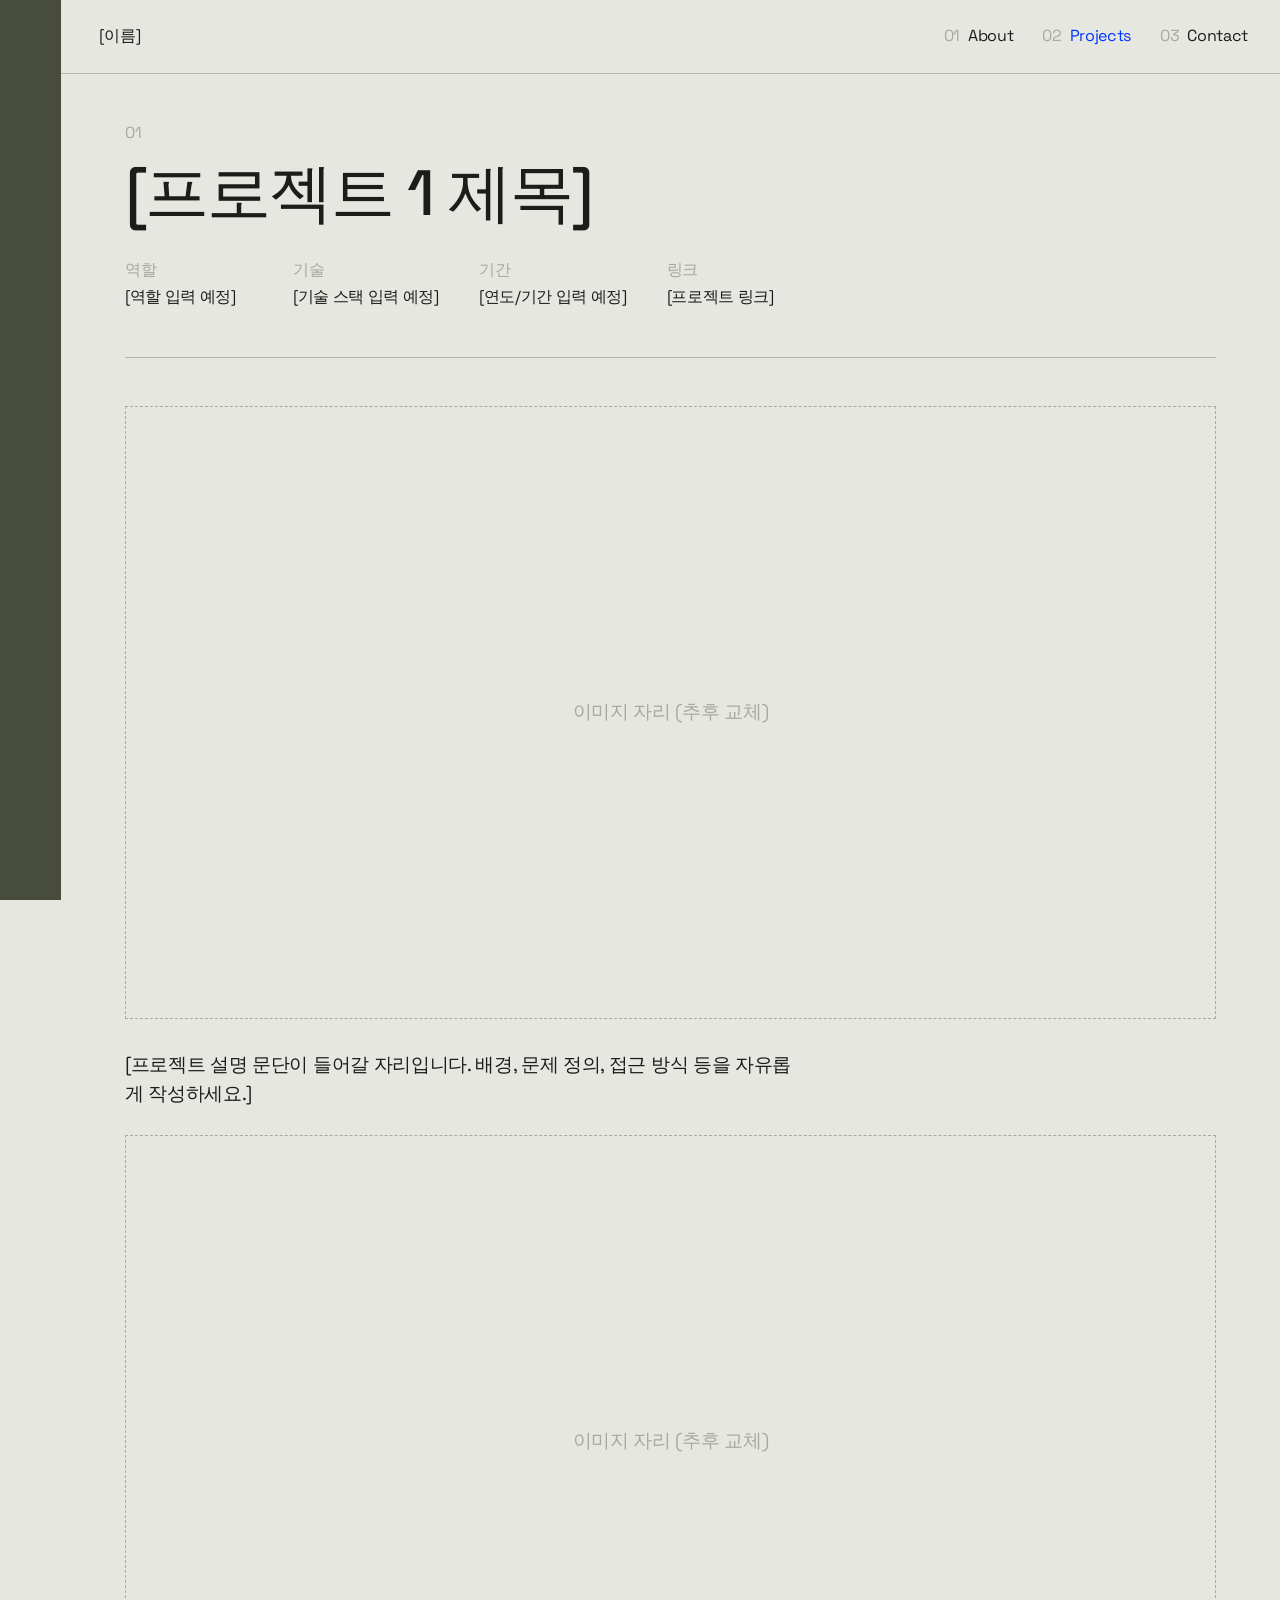
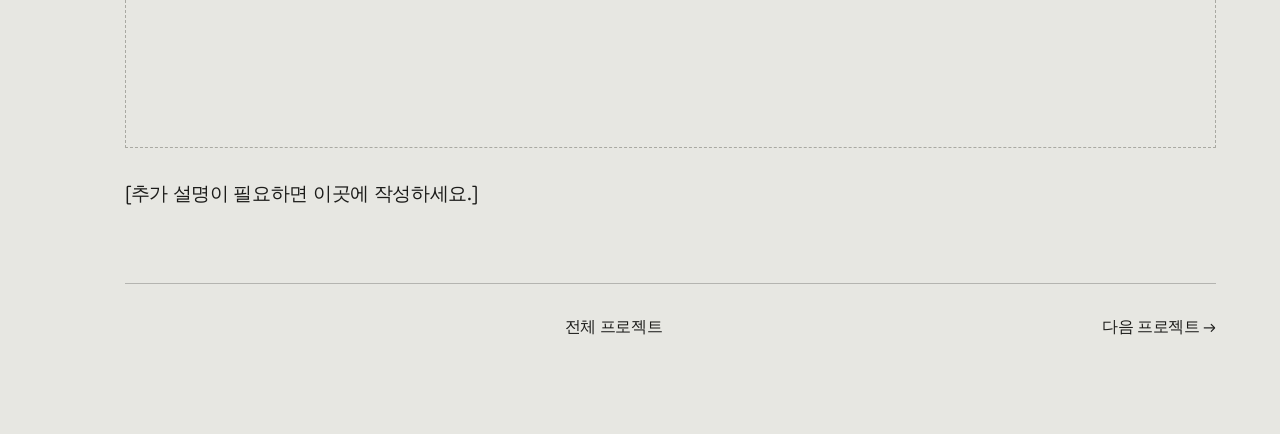
==== projects/project-1.html @ 97bc9d6d "Add portfolio scaffold with sliding cover layout Main page and 5 project detail pages share a fixed " ====
<!DOCTYPE html>
<html lang="ko">
<head>
  <meta charset="UTF-8" />
  <meta name="viewport" content="width=device-width, initial-scale=1, shrink-to-fit=no" />
  <title>[프로젝트 1 제목] — [이름]</title>
  <meta name="description" content="[프로젝트 1 한 줄 소개가 들어갈 자리입니다.]" />
  <link rel="icon" href="data:image/svg+xml,%3Csvg xmlns='http://www.w3.org/2000/svg' viewBox='0 0 100 100'%3E%3Ccircle cx='50' cy='50' r='50' fill='%230033ff'/%3E%3C/svg%3E" />
  <link rel="stylesheet" href="../css/style.css" />
</head>
<body>

  <header class="cover" id="cover">
    <div class="block block-top">
      <h1 class="title-xl">[이름]</h1>
    </div>
    <div class="block block-bottom">
      <div class="gradient"></div>
    </div>
  </header>

  <nav class="main-nav">
    <span class="brand text-s">[이름]</span>
    <ol>
      <li class="nav-item"><a href="../index.html#about"><span class="index">01</span><span class="title">About</span></a></li>
      <li class="nav-item active"><a href="../index.html#projects"><span class="index">02</span><span class="title">Projects</span></a></li>
      <li class="nav-item"><a href="../index.html#contact"><span class="index">03</span><span class="title">Contact</span></a></li>
    </ol>
  </nav>

  <main class="container">

    <header class="project-header">
      <span class="index text-s">01</span>
      <h1 class="title-l">[프로젝트 1 제목]</h1>
      <dl class="project-meta text-s">
        <div>
          <dt class="uc">역할</dt>
          <dd>[역할 입력 예정]</dd>
        </div>
        <div>
          <dt class="uc">기술</dt>
          <dd>[기술 스택 입력 예정]</dd>
        </div>
        <div>
          <dt class="uc">기간</dt>
          <dd>[연도/기간 입력 예정]</dd>
        </div>
        <div>
          <dt class="uc">링크</dt>
          <dd><a href="#">[프로젝트 링크]</a></dd>
        </div>
      </dl>
    </header>

    <section class="project-content text-m">
      <div class="image-placeholder">이미지 자리 (추후 교체)</div>
      <p>[프로젝트 설명 문단이 들어갈 자리입니다. 배경, 문제 정의, 접근 방식 등을 자유롭게 작성하세요.]</p>
      <div class="image-placeholder">이미지 자리 (추후 교체)</div>
      <p>[추가 설명이 필요하면 이곳에 작성하세요.]</p>
    </section>

    <nav class="project-pager text-s">
      <span></span>
      <a class="home" href="../index.html#projects">전체 프로젝트</a>
      <a class="next" href="project-2.html">다음 프로젝트 →</a>
    </nav>

  </main>

  <script src="../js/main.js"></script>
</body>
</html>
---- css/style.css ----
/* ==========================================================================
   Portfolio scaffold — layout inspired by embassyofinternet.org
   (fixed sliding cover panel + top nav + numbered accordion project list)
   ========================================================================== */

@import url('https://fonts.googleapis.com/css2?family=Space+Grotesk:wght@400;500;600&display=swap');

:root {
  --bg: #e7e7e2;
  --fg: #1c1c1a;
  --accent: #0033ff;
  --accent-dark: #474d3a;
  --light: #f4f4f0;
  --muted: #a9a9a2;
  --border: rgba(28, 28, 26, 0.25);

  --cover-width: 40rem;
  --cover-slid: 61px;
  --cover-slid-hover: 74px;
  --nav-height: 4.6rem;

  --font-main: 'Space Grotesk', 'Helvetica Neue', Helvetica, Arial, sans-serif;
}

/* ---- reset ---- */
* {
  margin: 0;
  padding: 0;
  box-sizing: border-box;
  -webkit-font-smoothing: antialiased;
}
html { font-size: 16px; }
@media screen and (min-width: 1801px) { html { font-size: 19px; } }
@media screen and (min-width: 1441px) and (max-width: 1800px) { html { font-size: 17px; } }
@media screen and (max-width: 1080px) { html { font-size: 16px; } }
@media screen and (max-width: 640px) { html { font-size: 15px; } }
@media screen and (max-width: 480px) { html { font-size: 14px; } }

body {
  font-family: var(--font-main);
  background: var(--bg);
  color: var(--fg);
  line-height: 1.3em;
  letter-spacing: -0.02em;
}
a { color: inherit; text-decoration: none; }
p a:hover { border-bottom: 1px solid currentColor; }
ul, ol { list-style: none; }
img { max-width: 100%; display: block; }
button { font: inherit; background: none; border: none; cursor: pointer; color: inherit; }

/* ---- typography scale ---- */
h1, h2, h3 { font-weight: 500; }
.title-xl { font-size: 8rem;   line-height: .95em;  letter-spacing: -.04em; }
.title-l  { font-size: 4rem;   line-height: 1.05em; letter-spacing: -.03em; }
.title-m  { font-size: 2.4rem; line-height: 1.1em;  letter-spacing: -.02em; }
.title-s  { font-size: 1.2rem; line-height: 1.1em;  letter-spacing: -.01em; }
.title-xs { font-size: 1rem;   line-height: 1.2em; }
.text-l   { font-size: 2rem;   line-height: 1.25em; letter-spacing: -.02em; }
.text-m   { font-size: 1.2rem; line-height: 1.5em; }
.text-s   { font-size: 1rem;   line-height: 1.4em; }
.uc { text-transform: uppercase; }
.muted { color: var(--muted); }

@media screen and (max-width: 800px) {
  .title-xl { font-size: 3.2rem; }
  .title-l  { font-size: 2.4rem; }
  .text-l   { font-size: 1.5rem; }
}

/* ---- utility ---- */
.width-l { max-width: 48rem; }
.mb-1 { margin-bottom: 1rem; }
.mb-2 { margin-bottom: 2rem; }
.mb-3 { margin-bottom: 3rem; }
.mt-4 { margin-top: 4rem; }

/* ==========================================================================
   Cover — fixed sliding brand panel, shared by every page
   ========================================================================== */
.cover {
  position: fixed;
  top: 0;
  left: 0;
  z-index: 30;
  width: var(--cover-width);
  height: 100vh;
  display: flex;
  flex-direction: column;
  cursor: pointer;
  transform: translateX(calc(-100% + var(--cover-slid)));
  transition: transform .45s ease;
}
.cover:hover { transform: translateX(calc(-100% + var(--cover-slid-hover))); }
.cover.expanded,
.cover.expanded:hover {
  transform: translateX(0);
  cursor: default;
}

.cover .block { transition: height .45s ease; }

.cover .block-top {
  height: 0;
  overflow: hidden;
  background: var(--accent);
  color: var(--light);
  display: flex;
  align-items: flex-end;
}
.cover.expanded .block-top { height: 24.5rem; }
.cover .block-top h1 {
  padding: .1em .12em .18em;
  text-transform: uppercase;
  white-space: nowrap;
}

.cover .block-bottom {
  flex: 1;
  background: var(--accent-dark);
  display: flex;
  align-items: center;
  justify-content: center;
  overflow: hidden;
}
.cover .gradient {
  width: 40vh;
  height: 40vh;
  border-radius: 50%;
  background: radial-gradient(var(--accent) 50%, rgba(0,51,255,.7), rgba(0,51,255,0) 80%);
  animation: pulse 6s ease-in-out infinite;
}

@keyframes pulse {
  0%   { transform: scale(.85); opacity: .7; }
  50%  { transform: scale(1);   opacity: 1;  }
  100% { transform: scale(.85); opacity: .7; }
}

@media screen and (max-width: 1080px) {
  .cover {
    position: relative;
    width: 100%;
    height: 4.6rem;
    transform: none;
  }
  .cover:hover { transform: none; }
  .cover.expanded { height: 60vw; }
  .cover .block-bottom { display: none; }
  .cover.expanded .block-bottom { display: flex; }
  .cover .block-top {
    height: 100%;
    align-items: center;
    background: var(--accent-dark);
  }
  .cover.expanded .block-top { background: var(--accent); align-items: flex-end; }
  .cover .block-top h1 { font-size: 1.4rem; padding: 0 1.2rem; }
  .cover.expanded .block-top h1 { font-size: 3.2rem; padding: .1em .12em .18em; }
}

/* ==========================================================================
   Nav — fixed top bar, shared by every page
   ========================================================================== */
.main-nav {
  position: fixed;
  top: 0;
  left: 0;
  z-index: 20;
  width: 100%;
  height: var(--nav-height);
  display: flex;
  align-items: center;
  justify-content: space-between;
  gap: 1.5rem;
  padding: 0 2rem 0 calc(var(--cover-slid) + 2.4rem);
  background: var(--bg);
  border-bottom: 1px solid var(--border);
}
.main-nav .brand { font-size: 1rem; letter-spacing: -.01em; }
.main-nav ol { display: flex; gap: 1.8rem; }
.main-nav .nav-item a { display: flex; gap: .5rem; align-items: baseline; font-size: 1rem; }
.main-nav .nav-item .index { color: var(--muted); }
.main-nav .nav-item a:hover,
.main-nav .nav-item.active a { color: var(--accent); }

@media screen and (max-width: 1080px) {
  .main-nav { position: relative; padding: 0 1.2rem; }
}
@media screen and (max-width: 640px) {
  .main-nav ol { gap: 1rem; }
  .main-nav .nav-item .index { display: none; }
}

/* ==========================================================================
   Container — main content, offset for the slid cover + fixed nav
   ========================================================================== */
.container {
  padding: calc(var(--nav-height) + 3rem) 4rem 6rem calc(var(--cover-slid) + 4rem);
  min-height: 100vh;
}
.section { padding: 3rem 0; border-bottom: 1px solid var(--border); }
.section:last-of-type { border-bottom: none; }

@media screen and (max-width: 1080px) {
  .container { padding: 3rem 1.2rem 4rem; }
}

/* ==========================================================================
   Numbered accordion list — project list on the home page
   ========================================================================== */
.numbered-list > li {
  border-bottom: 1px solid var(--border);
  overflow: hidden;
}
.numbered-list > li:first-child { border-top: 1px solid var(--border); }
.numbered-list > li > header {
  display: flex;
  align-items: baseline;
  gap: 1.5rem;
  padding: 1.4rem .2rem;
  cursor: pointer;
}
.numbered-list > li > header .index { flex: 0 0 3rem; color: var(--muted); }
.numbered-list > li > header .name { flex: 1 1 auto; }
.numbered-list > li > header .info { flex: 0 0 auto; color: var(--muted); text-align: right; }
.numbered-list > li > header:hover .name { color: var(--accent); }

.numbered-list > li .content {
  max-height: 0;
  padding: 0 .2rem;
  transition: max-height .35s ease, padding .35s ease;
}
.numbered-list > li.active .content {
  max-height: 20rem;
  padding: 0 .2rem 1.6rem;
}
.numbered-list > li .content p { margin-bottom: 1rem; max-width: 40rem; }
.numbered-list > li .content .project-link { color: var(--accent); }
.numbered-list > li .content .project-link:hover { border-bottom: 1px solid var(--accent); }

@media screen and (max-width: 640px) {
  .numbered-list > li > header { flex-wrap: wrap; }
  .numbered-list > li > header .info { flex-basis: 100%; text-align: left; padding-left: 4.5rem; }
}

/* ==========================================================================
   Project detail page
   ========================================================================== */
.project-header { padding-bottom: 3rem; border-bottom: 1px solid var(--border); }
.project-header .index { display: block; color: var(--muted); margin-bottom: 1rem; }
.project-header h1 { margin-bottom: 2rem; }

.project-meta {
  display: flex;
  flex-wrap: wrap;
  gap: 2.5rem;
}
.project-meta div { min-width: 8rem; }
.project-meta dt { color: var(--muted); margin-bottom: .3rem; }

.project-content { padding: 3rem 0; }
.project-content p { max-width: 42rem; margin-bottom: 1.6rem; }

.image-placeholder {
  width: 100%;
  aspect-ratio: 16 / 9;
  border: 1px dashed var(--muted);
  color: var(--muted);
  display: flex;
  align-items: center;
  justify-content: center;
  text-align: center;
  margin-bottom: 2rem;
}

.project-pager {
  display: flex;
  justify-content: space-between;
  align-items: center;
  padding-top: 2rem;
  border-top: 1px solid var(--border);
  flex-wrap: wrap;
  gap: 1rem;
}
.project-pager a:hover { color: var(--accent); }
.project-pager .spacer { flex: 1; }

/* ==========================================================================
   Contact list
   ========================================================================== */
.contact-list li { margin-bottom: .6rem; }
.contact-list a:hover { color: var(--accent); }
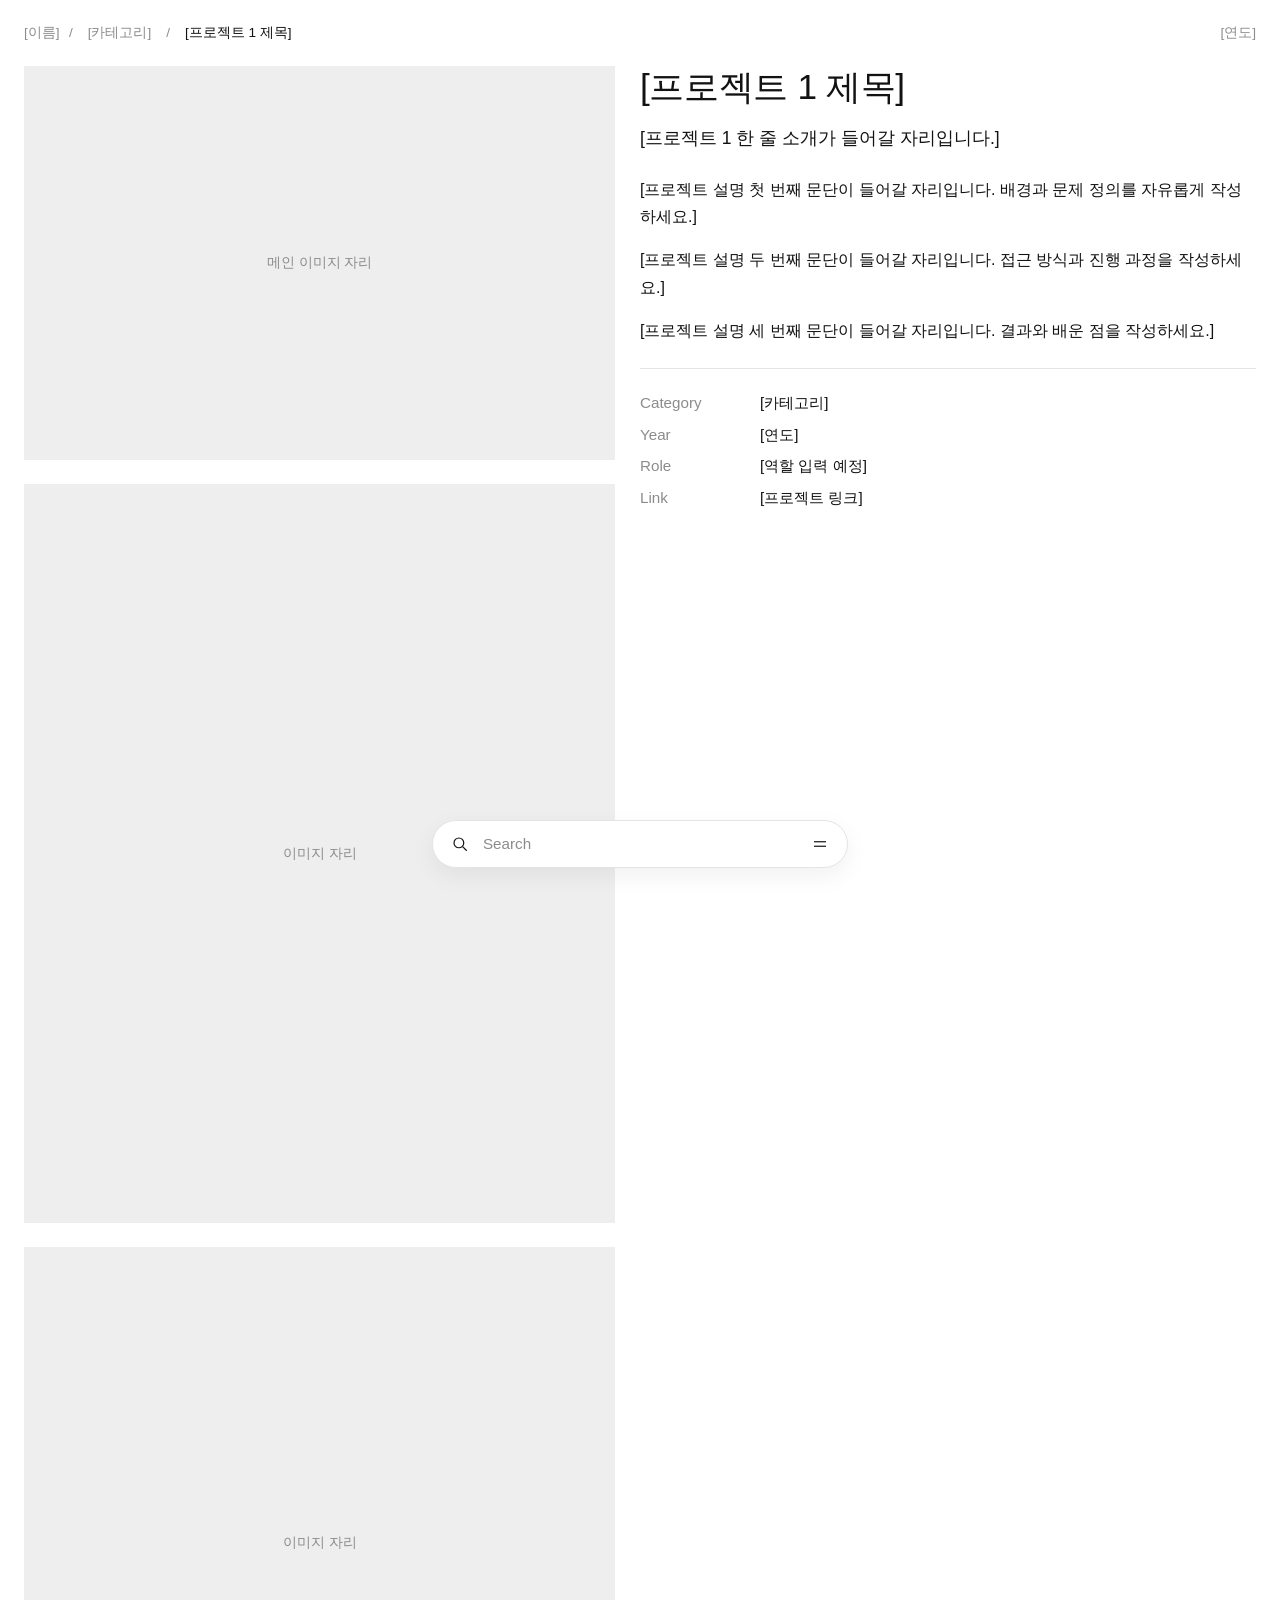
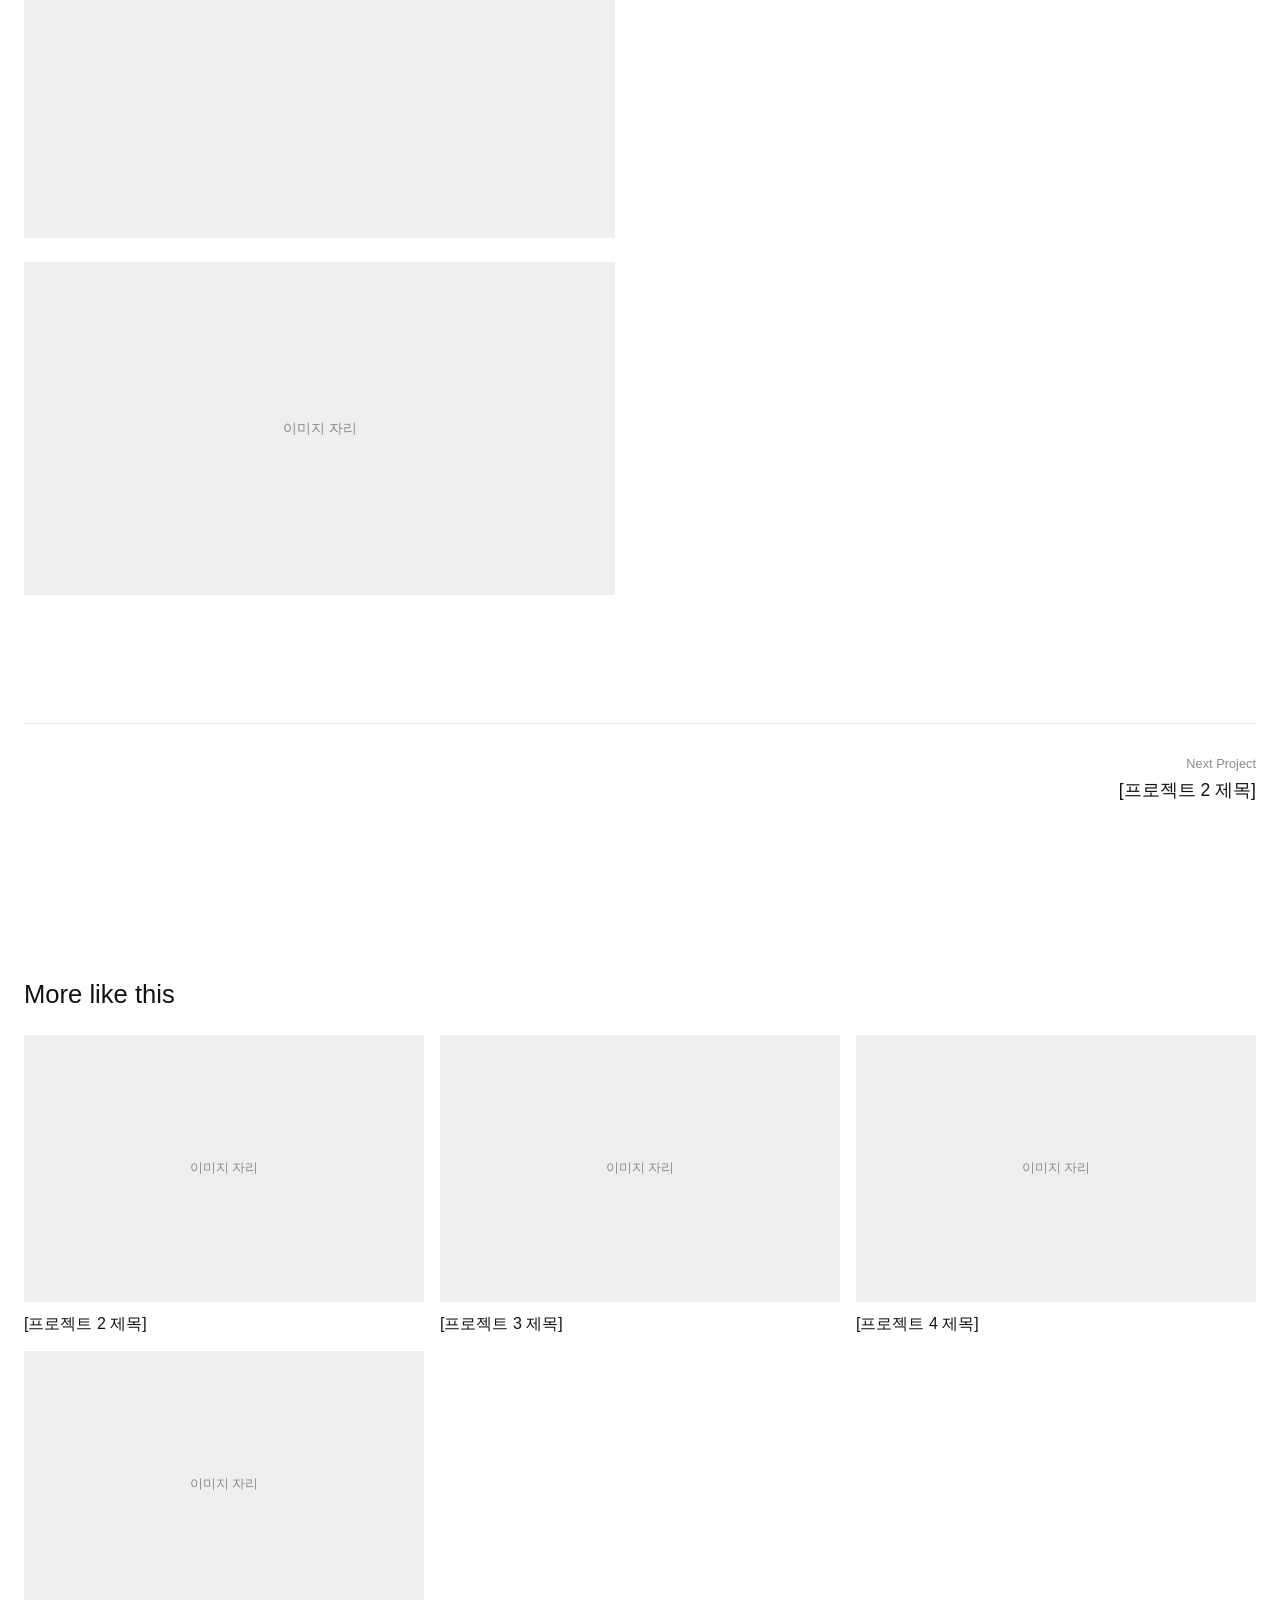
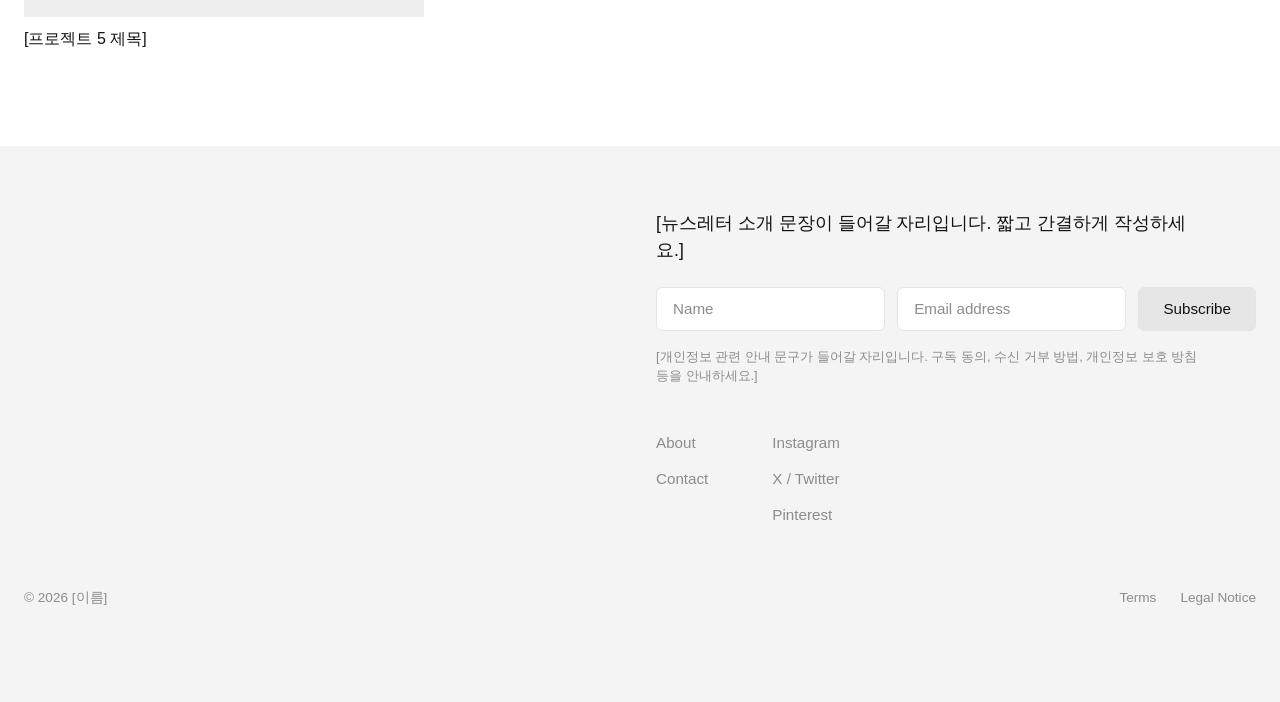
==== commit eb732276: "Rebuild project detail pages and add Home footer Replace the old Embassy-of-Internet detail template" ====
--- a/projects/project-1.html
+++ b/projects/project-1.html
@@ -6,68 +6,165 @@
   <title>[프로젝트 1 제목] — [이름]</title>
   <meta name="description" content="[프로젝트 1 한 줄 소개가 들어갈 자리입니다.]" />
   <link rel="icon" href="data:image/svg+xml,%3Csvg xmlns='http://www.w3.org/2000/svg' viewBox='0 0 100 100'%3E%3Ccircle cx='50' cy='50' r='50' fill='%230033ff'/%3E%3C/svg%3E" />
-  <link rel="stylesheet" href="../css/style.css" />
+  <link rel="stylesheet" href="../css/home.css" />
+  <link rel="stylesheet" href="../css/detail.css" />
 </head>
 <body>
 
-  <header class="cover" id="cover">
-    <div class="block block-top">
-      <h1 class="title-xl">[이름]</h1>
+  <div class="mm-pd">
+
+    <div class="mm-pd-top">
+      <p class="mm-pd-breadcrumb">
+        <a href="../index.html">[이름]</a>
+        <span>/</span>
+        <span>[카테고리]</span>
+        <span>/</span>
+        <span class="is-current">[프로젝트 1 제목]</span>
+      </p>
+      <p class="mm-pd-date">[연도]</p>
     </div>
-    <div class="block block-bottom">
-      <div class="gradient"></div>
+
+    <div class="mm-pd-columns">
+
+      <div class="mm-pd-media">
+        <div class="mm-pd-figure ratio-3-2"><span>메인 이미지 자리</span></div>
+        <div class="mm-pd-figure ratio-4-5"><span>이미지 자리</span></div>
+        <div class="mm-pd-figure ratio-1-1"><span>이미지 자리</span></div>
+        <div class="mm-pd-figure ratio-16-9"><span>이미지 자리</span></div>
+      </div>
+
+      <div class="mm-pd-info">
+        <h1 class="mm-pd-title">[프로젝트 1 제목]</h1>
+        <p class="mm-pd-intro">[프로젝트 1 한 줄 소개가 들어갈 자리입니다.]</p>
+
+        <div class="mm-pd-body">
+          <p>[프로젝트 설명 첫 번째 문단이 들어갈 자리입니다. 배경과 문제 정의를 자유롭게 작성하세요.]</p>
+          <p>[프로젝트 설명 두 번째 문단이 들어갈 자리입니다. 접근 방식과 진행 과정을 작성하세요.]</p>
+          <p>[프로젝트 설명 세 번째 문단이 들어갈 자리입니다. 결과와 배운 점을 작성하세요.]</p>
+        </div>
+
+        <hr class="mm-pd-divider" />
+
+        <dl class="mm-pd-meta">
+          <div>
+            <dt>Category</dt>
+            <dd>[카테고리]</dd>
+          </div>
+          <div>
+            <dt>Year</dt>
+            <dd>[연도]</dd>
+          </div>
+          <div>
+            <dt>Role</dt>
+            <dd>[역할 입력 예정]</dd>
+          </div>
+          <div>
+            <dt>Link</dt>
+            <dd><a href="#">[프로젝트 링크]</a></dd>
+          </div>
+        </dl>
+      </div>
+
     </div>
-  </header>
+  </div>
 
-  <nav class="main-nav">
-    <span class="brand text-s">[이름]</span>
-    <ol>
-      <li class="nav-item"><a href="../index.html#about"><span class="index">01</span><span class="title">About</span></a></li>
-      <li class="nav-item active"><a href="../index.html#projects"><span class="index">02</span><span class="title">Projects</span></a></li>
-      <li class="nav-item"><a href="../index.html#contact"><span class="index">03</span><span class="title">Contact</span></a></li>
-    </ol>
+  <nav class="mm-pager">
+    <span></span>
+    <a class="mm-pager-link mm-pager-next" href="project-2.html">
+      <span class="mm-pager-label">Next Project</span>
+      <span class="mm-pager-title">[프로젝트 2 제목]</span>
+    </a>
   </nav>
 
-  <main class="container">
+  <section class="mm-related">
+    <h2 class="mm-related-title">More like this</h2>
+    <div class="mm-grid">
 
-    <header class="project-header">
-      <span class="index text-s">01</span>
-      <h1 class="title-l">[프로젝트 1 제목]</h1>
-      <dl class="project-meta text-s">
-        <div>
-          <dt class="uc">역할</dt>
-          <dd>[역할 입력 예정]</dd>
+      <a class="mm-card" href="project-2.html">
+        <div class="mm-card-media"><span>이미지 자리</span></div>
+        <div class="mm-card-caption">
+          <span class="mm-card-title">[프로젝트 2 제목]</span>
         </div>
-        <div>
-          <dt class="uc">기술</dt>
-          <dd>[기술 스택 입력 예정]</dd>
+      </a>
+
+      <a class="mm-card" href="project-3.html">
+        <div class="mm-card-media"><span>이미지 자리</span></div>
+        <div class="mm-card-caption">
+          <span class="mm-card-title">[프로젝트 3 제목]</span>
         </div>
-        <div>
-          <dt class="uc">기간</dt>
-          <dd>[연도/기간 입력 예정]</dd>
+      </a>
+
+      <a class="mm-card" href="project-4.html">
+        <div class="mm-card-media"><span>이미지 자리</span></div>
+        <div class="mm-card-caption">
+          <span class="mm-card-title">[프로젝트 4 제목]</span>
         </div>
-        <div>
-          <dt class="uc">링크</dt>
-          <dd><a href="#">[프로젝트 링크]</a></dd>
+      </a>
+
+      <a class="mm-card" href="project-5.html">
+        <div class="mm-card-media"><span>이미지 자리</span></div>
+        <div class="mm-card-caption">
+          <span class="mm-card-title">[프로젝트 5 제목]</span>
         </div>
-      </dl>
-    </header>
+      </a>
 
-    <section class="project-content text-m">
-      <div class="image-placeholder">이미지 자리 (추후 교체)</div>
-      <p>[프로젝트 설명 문단이 들어갈 자리입니다. 배경, 문제 정의, 접근 방식 등을 자유롭게 작성하세요.]</p>
-      <div class="image-placeholder">이미지 자리 (추후 교체)</div>
-      <p>[추가 설명이 필요하면 이곳에 작성하세요.]</p>
-    </section>
+    </div>
+  </section>
 
-    <nav class="project-pager text-s">
-      <span></span>
-      <a class="home" href="../index.html#projects">전체 프로젝트</a>
-      <a class="next" href="project-2.html">다음 프로젝트 →</a>
-    </nav>
+  <footer class="mm-footer">
+    <div class="mm-footer-top">
+      <div class="mm-footer-spacer"></div>
+      <div class="mm-footer-main">
+        <div class="mm-footer-newsletter">
+          <p class="mm-footer-lead">[뉴스레터 소개 문장이 들어갈 자리입니다. 짧고 간결하게 작성하세요.]</p>
+          <form class="mm-footer-form" onsubmit="return false;">
+            <input class="mm-footer-input" type="text" name="name" placeholder="Name" />
+            <input class="mm-footer-input" type="email" name="email" placeholder="Email address" />
+            <button class="mm-footer-submit" type="submit">Subscribe</button>
+          </form>
+          <p class="mm-footer-note">[개인정보 관련 안내 문구가 들어갈 자리입니다. 구독 동의, 수신 거부 방법, 개인정보 보호 방침 등을 안내하세요.]</p>
+        </div>
 
-  </main>
+        <nav class="mm-footer-nav" aria-label="Footer navigation">
+          <div class="mm-footer-col">
+            <a href="#">About</a>
+            <a href="#">Contact</a>
+          </div>
+          <div class="mm-footer-col">
+            <a href="#">Instagram</a>
+            <a href="#">X / Twitter</a>
+            <a href="#">Pinterest</a>
+          </div>
+        </nav>
+      </div>
+    </div>
 
-  <script src="../js/main.js"></script>
+    <div class="mm-footer-bottom">
+      <span class="mm-footer-copy">© 2026 [이름]</span>
+      <span class="mm-footer-legal">
+        <a href="#">Terms</a>
+        <a href="#">Legal Notice</a>
+      </span>
+    </div>
+  </footer>
+
+  <nav class="mm-nav-capsule" id="mmNav">
+    <button class="mm-nav-search" type="button" aria-label="검색">
+      <svg viewBox="0 0 24 24" fill="none" stroke="currentColor" stroke-width="1.6"><circle cx="10.5" cy="10.5" r="6.5"/><line x1="15.5" y1="15.5" x2="21" y2="21"/></svg>
+    </button>
+    <span class="mm-nav-placeholder">Search</span>
+    <button class="mm-nav-menu" type="button" id="mmMenuToggle" aria-label="메뉴" aria-expanded="false">
+      <svg viewBox="0 0 24 24" fill="none" stroke="currentColor" stroke-width="1.6"><line x1="4" y1="9" x2="20" y2="9"/><line x1="4" y1="15" x2="20" y2="15"/></svg>
+    </button>
+  </nav>
+
+  <div class="mm-nav-menu-panel" id="mmMenuPanel" hidden>
+    <a href="../index.html#about">About</a>
+    <a href="../index.html#projects">Work</a>
+    <a href="../index.html#archive">Archive</a>
+    <a href="../index.html#contact">Contact</a>
+  </div>
+
+  <script src="../js/home.js"></script>
 </body>
 </html>
--- a/css/home.css
+++ b/css/home.css
@@ -0,0 +1,265 @@
+/* ==========================================================================
+   Home — minimalissimo.com reference: header, fixed search/menu capsule,
+   indented intro paragraph, edge-to-edge 3-col project grid.
+   ========================================================================== */
+
+:root {
+  --mm-bg: #ffffff;
+  --mm-fg: #121212;
+  --mm-muted: #8c8c8c;
+  --mm-border: #e4e4e4;
+  --mm-card-bg: #eeeeee;
+  --mm-gap: 1rem;
+  --mm-margin: 1.5rem;
+  --mm-rail: 26rem;
+  --mm-font: 'Helvetica Neue', Helvetica, Arial, sans-serif;
+}
+
+* { margin: 0; padding: 0; box-sizing: border-box; -webkit-font-smoothing: antialiased; }
+html { font-size: 16px; }
+body {
+  font-family: var(--mm-font);
+  background: var(--mm-bg);
+  color: var(--mm-fg);
+  line-height: 1.3;
+}
+a { color: inherit; text-decoration: none; }
+button { font: inherit; background: none; border: none; cursor: pointer; color: inherit; }
+img { max-width: 100%; display: block; }
+
+/* ---- Hero row: left brand rail + visual slider side by side ---- */
+.mm-hero-row {
+  display: flex;
+  align-items: flex-start;
+  gap: 1.5rem;
+  padding-top: 1.25rem;
+}
+
+/* ---- Header (left brand rail) ---- */
+.mm-header {
+  flex: 0 0 var(--mm-rail);
+  padding: 0 0 0 1.5rem;
+}
+.mm-logo {
+  font-size: 1.05rem;
+  font-weight: 400;
+  letter-spacing: -0.01em;
+}
+
+/* ---- Visual slider (placeholder-only, not linked to project data) ---- */
+.mm-visual-slider {
+  flex: 1 1 auto;
+  min-width: 0;
+  margin-bottom: 3rem;
+}
+.mm-visual-track {
+  display: flex;
+  gap: 1rem;
+  padding: 0 1.5rem 0 0;
+  overflow-x: auto;
+  -webkit-overflow-scrolling: touch;
+  scrollbar-width: none;
+  cursor: grab;
+}
+.mm-visual-track::-webkit-scrollbar { display: none; }
+.mm-visual-track.is-dragging {
+  cursor: grabbing;
+  scroll-snap-type: none;
+  user-select: none;
+}
+.mm-visual-item {
+  flex: 0 0 40%;
+  aspect-ratio: 2 / 3;
+  background: var(--mm-card-bg);
+  display: flex;
+  align-items: center;
+  justify-content: center;
+}
+.mm-visual-item span {
+  font-size: .85rem;
+  color: var(--mm-muted);
+}
+
+/* ---- Hero ---- */
+.mm-hero {
+  padding: 0 1.5rem 3rem var(--mm-rail);
+  max-width: calc(46rem + var(--mm-rail));
+}
+.mm-hero p {
+  font-size: 1.6rem;
+  line-height: 1.4;
+  font-weight: 400;
+  color: var(--mm-fg);
+}
+
+/* ---- Project grid ---- */
+.mm-grid {
+  display: grid;
+  grid-template-columns: repeat(3, 1fr);
+  gap: var(--mm-gap);
+  margin: 0 var(--mm-margin) 6rem;
+}
+.mm-card { display: block; }
+.mm-card-media {
+  aspect-ratio: 3 / 2;
+  background: var(--mm-card-bg);
+  display: flex;
+  align-items: center;
+  justify-content: center;
+  overflow: hidden;
+  transition: opacity .2s ease;
+}
+.mm-card-media span {
+  font-size: .8rem;
+  color: var(--mm-muted);
+}
+.mm-card:hover .mm-card-media { opacity: .85; }
+.mm-card-caption {
+  padding-top: .75rem;
+  display: flex;
+  flex-direction: column;
+  gap: .2rem;
+}
+.mm-card-title {
+  font-size: 1rem;
+  font-weight: 400;
+  color: var(--mm-fg);
+}
+.mm-card-meta {
+  font-size: .85rem;
+  color: var(--mm-muted);
+}
+
+/* ---- Footer ---- */
+.mm-footer {
+  background: #f4f4f4;
+  margin-top: 2rem;
+  padding: 4rem 1.5rem 6rem;
+}
+.mm-footer-top {
+  display: grid;
+  grid-template-columns: 1fr 1fr;
+  gap: 2rem;
+}
+.mm-footer-spacer { min-width: 0; }
+.mm-footer-main { max-width: 42rem; }
+
+.mm-footer-lead {
+  font-size: 1.1rem;
+  line-height: 1.5;
+  color: var(--mm-fg);
+  margin-bottom: 1.5rem;
+  max-width: 34rem;
+}
+.mm-footer-form {
+  display: flex;
+  gap: .75rem;
+  margin-bottom: 1rem;
+}
+.mm-footer-input {
+  flex: 1 1 auto;
+  height: 2.75rem;
+  padding: 0 1rem;
+  background: #ffffff;
+  border: 1px solid var(--mm-border);
+  border-radius: .4rem;
+  font-family: var(--mm-font);
+  font-size: .95rem;
+  color: var(--mm-fg);
+}
+.mm-footer-input::placeholder { color: var(--mm-muted); }
+.mm-footer-submit {
+  flex: 0 0 auto;
+  height: 2.75rem;
+  padding: 0 1.5rem;
+  background: #e6e6e6;
+  border: 1px solid var(--mm-border);
+  border-radius: .4rem;
+  font-size: .95rem;
+  font-weight: 400;
+  white-space: nowrap;
+}
+.mm-footer-submit:hover { background: #dcdcdc; }
+.mm-footer-note {
+  font-size: .8rem;
+  line-height: 1.5;
+  color: var(--mm-muted);
+  max-width: 34rem;
+  margin-bottom: 3rem;
+}
+
+.mm-footer-nav {
+  display: flex;
+  gap: 4rem;
+}
+.mm-footer-col {
+  display: flex;
+  flex-direction: column;
+  gap: 1rem;
+}
+.mm-footer-col a {
+  font-size: .95rem;
+  color: var(--mm-muted);
+}
+.mm-footer-col a:hover { color: var(--mm-fg); }
+
+.mm-footer-bottom {
+  display: flex;
+  align-items: center;
+  justify-content: space-between;
+  margin-top: 4rem;
+  font-size: .85rem;
+  color: var(--mm-muted);
+}
+.mm-footer-legal { display: flex; gap: 1.5rem; }
+.mm-footer-legal a:hover { color: var(--mm-fg); }
+
+/* ---- Fixed search / menu capsule ---- */
+.mm-nav-capsule {
+  position: fixed;
+  bottom: 2rem;
+  left: 50%;
+  transform: translateX(-50%);
+  z-index: 50;
+  display: flex;
+  align-items: center;
+  gap: .9rem;
+  min-width: 26rem;
+  height: 3rem;
+  padding: 0 1.1rem;
+  background: var(--mm-bg);
+  border: 1px solid var(--mm-border);
+  border-radius: 999px;
+  box-shadow: 0 8px 24px rgba(0, 0, 0, .06);
+}
+.mm-nav-capsule svg { width: 18px; height: 18px; flex: 0 0 auto; }
+.mm-nav-search { display: flex; align-items: center; }
+.mm-nav-placeholder {
+  flex: 1 1 auto;
+  font-size: .95rem;
+  color: var(--mm-muted);
+  text-align: left;
+}
+.mm-nav-menu { display: flex; align-items: center; }
+
+.mm-nav-menu-panel {
+  position: fixed;
+  bottom: 5.5rem;
+  left: 50%;
+  transform: translateX(-50%);
+  z-index: 50;
+  min-width: 12rem;
+  background: var(--mm-bg);
+  border: 1px solid var(--mm-border);
+  border-radius: 1rem;
+  padding: .5rem;
+  box-shadow: 0 8px 24px rgba(0, 0, 0, .08);
+}
+.mm-nav-menu-panel[hidden] { display: none; }
+.mm-nav-menu-panel a {
+  display: block;
+  padding: .6rem .8rem;
+  font-size: .95rem;
+  border-radius: .5rem;
+}
+.mm-nav-menu-panel a:hover { background: var(--mm-card-bg); }
--- a/css/detail.css
+++ b/css/detail.css
@@ -0,0 +1,235 @@
+/* ==========================================================================
+   Project detail page — layout/spacing/ratio/typography reference:
+   minimalissimo.com/articles/the-arlo-03-by-service-projects
+   Content flow reinterpreted per project spec (linear sections, not the
+   reference's two-column sticky layout). Loads on top of home.css, which
+   supplies tokens, header, footer, and the fixed nav capsule.
+   ========================================================================== */
+
+/* ---- Hero: title / category / year / short intro ---- */
+.mm-detail-hero {
+  padding: 1.5rem 1.5rem 2.5rem;
+  max-width: 48rem;
+}
+.mm-detail-meta {
+  display: flex;
+  align-items: center;
+  gap: .5rem;
+  font-size: .85rem;
+  color: var(--mm-muted);
+  margin-bottom: 1rem;
+}
+.mm-detail-title {
+  font-size: 2.4rem;
+  font-weight: 400;
+  letter-spacing: -.01em;
+  line-height: 1.15;
+  color: var(--mm-fg);
+  margin-bottom: 1rem;
+}
+.mm-detail-intro {
+  font-size: 1.15rem;
+  line-height: 1.6;
+  color: var(--mm-fg);
+}
+
+/* ---- Main image ---- */
+.mm-detail-media {
+  margin: 0 1.5rem 3rem;
+}
+
+/* ---- Reusable image figure(s) — single, or repeated for the image section ---- */
+.mm-detail-figure-block {
+  margin: 0 1.5rem 1.5rem;
+}
+.mm-detail-figure-grid {
+  display: grid;
+  grid-template-columns: 1fr 1fr;
+  gap: 1rem;
+  margin: 0 1.5rem 1.5rem;
+}
+.mm-detail-figure {
+  aspect-ratio: 3 / 2;
+  background: var(--mm-card-bg);
+  display: flex;
+  align-items: center;
+  justify-content: center;
+}
+.mm-detail-figure span {
+  font-size: .85rem;
+  color: var(--mm-muted);
+}
+
+/* ---- Project description body ---- */
+.mm-detail-body {
+  margin: 0 1.5rem 4rem;
+  max-width: 48rem;
+}
+.mm-detail-body p {
+  font-size: 1rem;
+  line-height: 1.7;
+  color: var(--mm-fg);
+  margin-bottom: 1.25rem;
+}
+.mm-detail-body p:last-child { margin-bottom: 0; }
+
+/* ==========================================================================
+   Project detail — two-column layout (v2).
+   Currently used by project-1.html only; project-2~5 still use the
+   .mm-detail-* linear layout above until they're migrated to this.
+   ========================================================================== */
+.mm-pd {
+  padding: 0 1.5rem;
+}
+
+.mm-pd-top {
+  display: flex;
+  align-items: baseline;
+  justify-content: space-between;
+  gap: 1.5rem;
+  padding: 1.5rem 0;
+}
+.mm-pd-breadcrumb {
+  font-size: .85rem;
+  color: var(--mm-muted);
+}
+.mm-pd-breadcrumb a { color: var(--mm-muted); }
+.mm-pd-breadcrumb a:hover { color: var(--mm-fg); }
+.mm-pd-breadcrumb span { margin: 0 .35rem; }
+.mm-pd-breadcrumb .is-current { color: var(--mm-fg); }
+.mm-pd-date {
+  font-size: .85rem;
+  color: var(--mm-muted);
+  white-space: nowrap;
+}
+
+.mm-pd-columns {
+  display: flex;
+  align-items: flex-start;
+  gap: 2%;
+  padding-bottom: 4rem;
+}
+
+/* Left column: fixed-width image stack, each figure keeps its own ratio */
+.mm-pd-media {
+  flex: 0 0 48%;
+  display: flex;
+  flex-direction: column;
+  gap: 1.5rem;
+}
+.mm-pd-figure {
+  width: 100%;
+  background: var(--mm-card-bg);
+  display: flex;
+  align-items: center;
+  justify-content: center;
+}
+.mm-pd-figure span {
+  font-size: .85rem;
+  color: var(--mm-muted);
+}
+/* Demo-only ratio modifiers for placeholders — delete once real <img>
+   elements (width:100%; height:auto;) replace these divs. */
+.mm-pd-figure.ratio-3-2 { aspect-ratio: 3 / 2; }
+.mm-pd-figure.ratio-4-5 { aspect-ratio: 4 / 5; }
+.mm-pd-figure.ratio-1-1 { aspect-ratio: 1 / 1; }
+.mm-pd-figure.ratio-16-9 { aspect-ratio: 16 / 9; }
+.mm-pd-media img {
+  width: 100%;
+  height: auto;
+  display: block;
+}
+
+/* Right column: independent, sticky info panel */
+.mm-pd-info {
+  flex: 1 1 auto;
+  min-width: 0;
+  position: sticky;
+  top: 2rem;
+}
+.mm-pd-title {
+  font-size: 2.2rem;
+  font-weight: 400;
+  letter-spacing: -.01em;
+  line-height: 1.2;
+  color: var(--mm-fg);
+  margin-bottom: 1rem;
+}
+.mm-pd-intro {
+  font-size: 1.1rem;
+  line-height: 1.6;
+  color: var(--mm-fg);
+  margin-bottom: 1.5rem;
+}
+.mm-pd-body p {
+  font-size: 1rem;
+  line-height: 1.7;
+  color: var(--mm-fg);
+  margin-bottom: 1rem;
+}
+.mm-pd-body p:last-child { margin-bottom: 0; }
+
+.mm-pd-divider {
+  border: none;
+  border-top: 1px solid var(--mm-border);
+  margin: 1.5rem 0;
+}
+
+.mm-pd-meta {
+  display: flex;
+  flex-direction: column;
+  gap: .75rem;
+}
+.mm-pd-meta div {
+  display: flex;
+  gap: 1.5rem;
+  font-size: .95rem;
+}
+.mm-pd-meta dt {
+  flex: 0 0 6rem;
+  color: var(--mm-muted);
+}
+.mm-pd-meta dd { color: var(--mm-fg); }
+.mm-pd-meta dd a:hover { text-decoration: underline; }
+
+/* ---- Related projects ("More like this") — reuses .mm-grid/.mm-card
+   from home.css (same image ratio, gap, caption, hover-opacity system) ---- */
+.mm-related {
+  padding-top: 5rem;
+}
+.mm-related-title {
+  margin: 0 1.5rem 1.5rem;
+  font-size: 1.6rem;
+  font-weight: 400;
+  color: var(--mm-fg);
+}
+
+/* ---- Previous / next project pager ---- */
+.mm-pager {
+  display: flex;
+  align-items: flex-start;
+  justify-content: space-between;
+  gap: 2rem;
+  margin: 4rem 1.5rem 6rem;
+  padding-top: 2rem;
+  border-top: 1px solid var(--mm-border);
+}
+.mm-pager-link {
+  display: flex;
+  flex-direction: column;
+  gap: .4rem;
+}
+.mm-pager-next {
+  text-align: right;
+  align-items: flex-end;
+  margin-left: auto;
+}
+.mm-pager-label {
+  font-size: .8rem;
+  color: var(--mm-muted);
+}
+.mm-pager-title {
+  font-size: 1.1rem;
+  color: var(--mm-fg);
+}
+.mm-pager-link:hover .mm-pager-title { text-decoration: underline; }
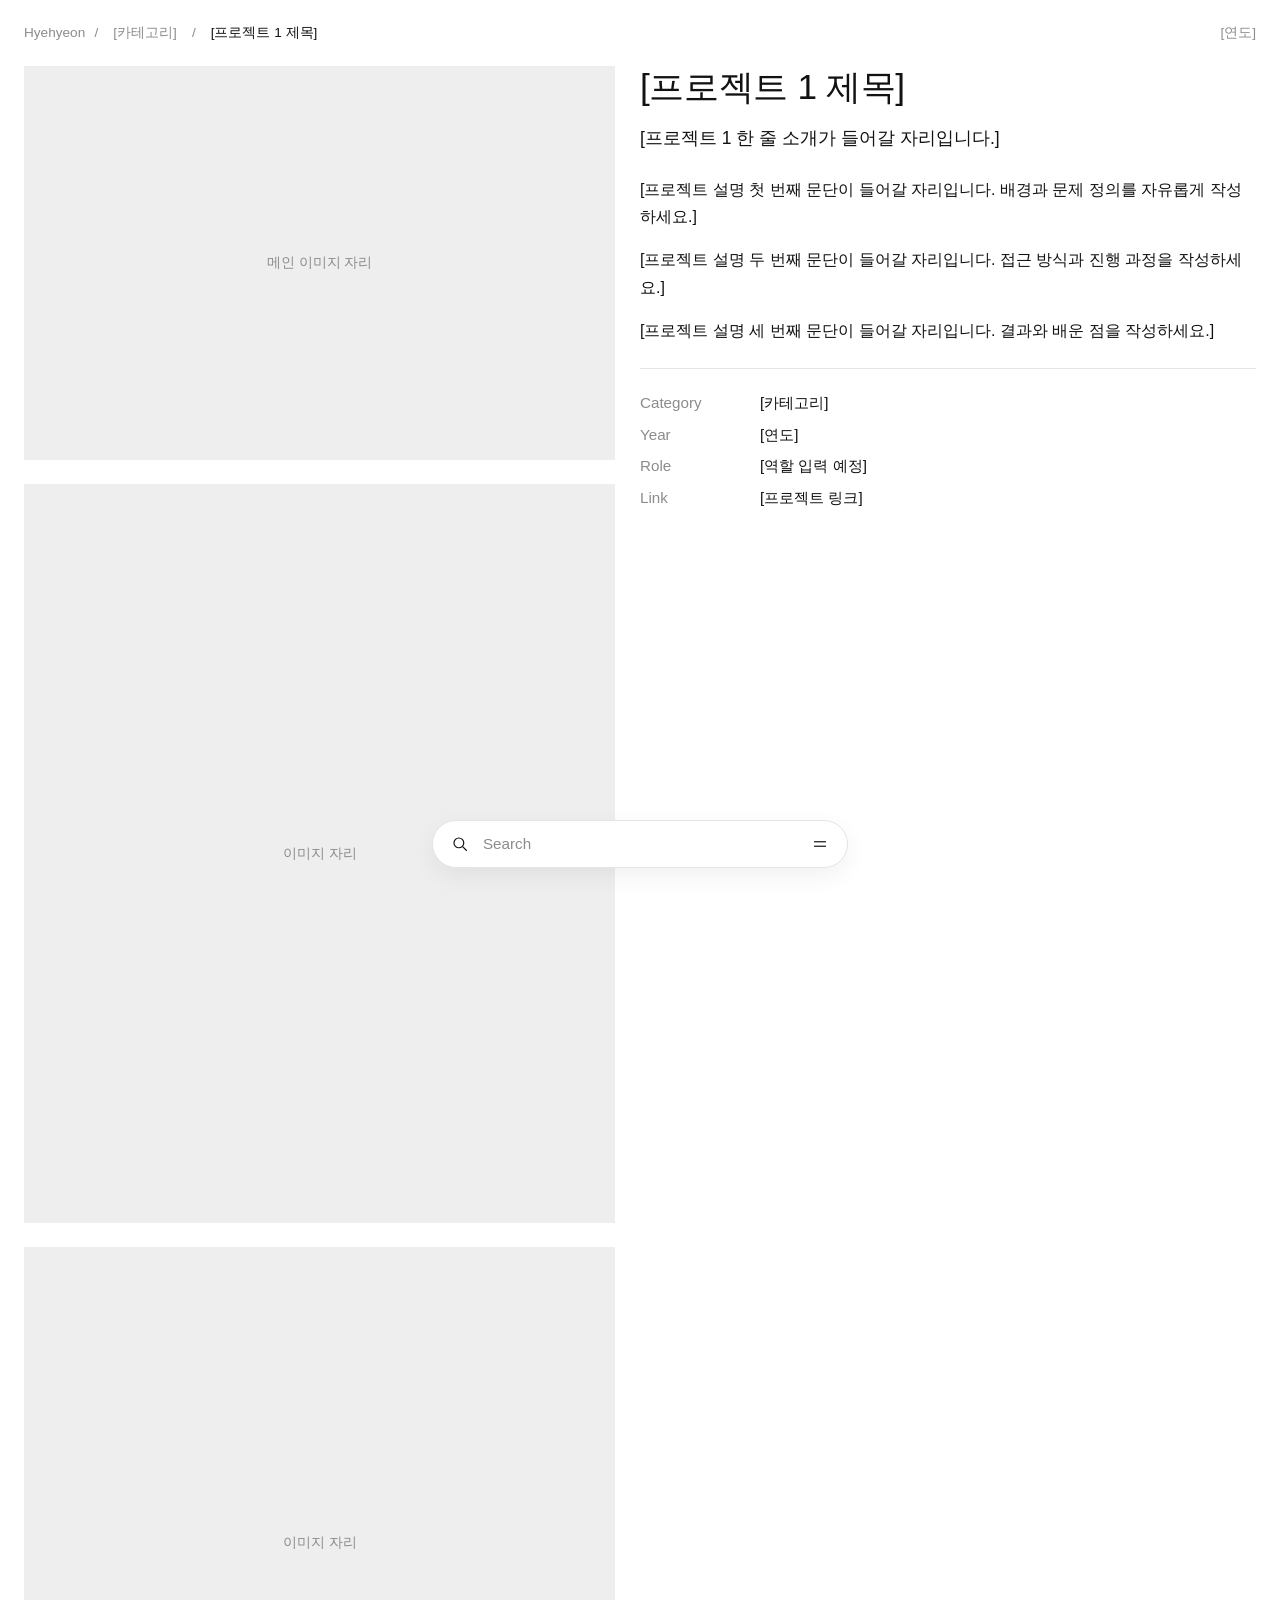
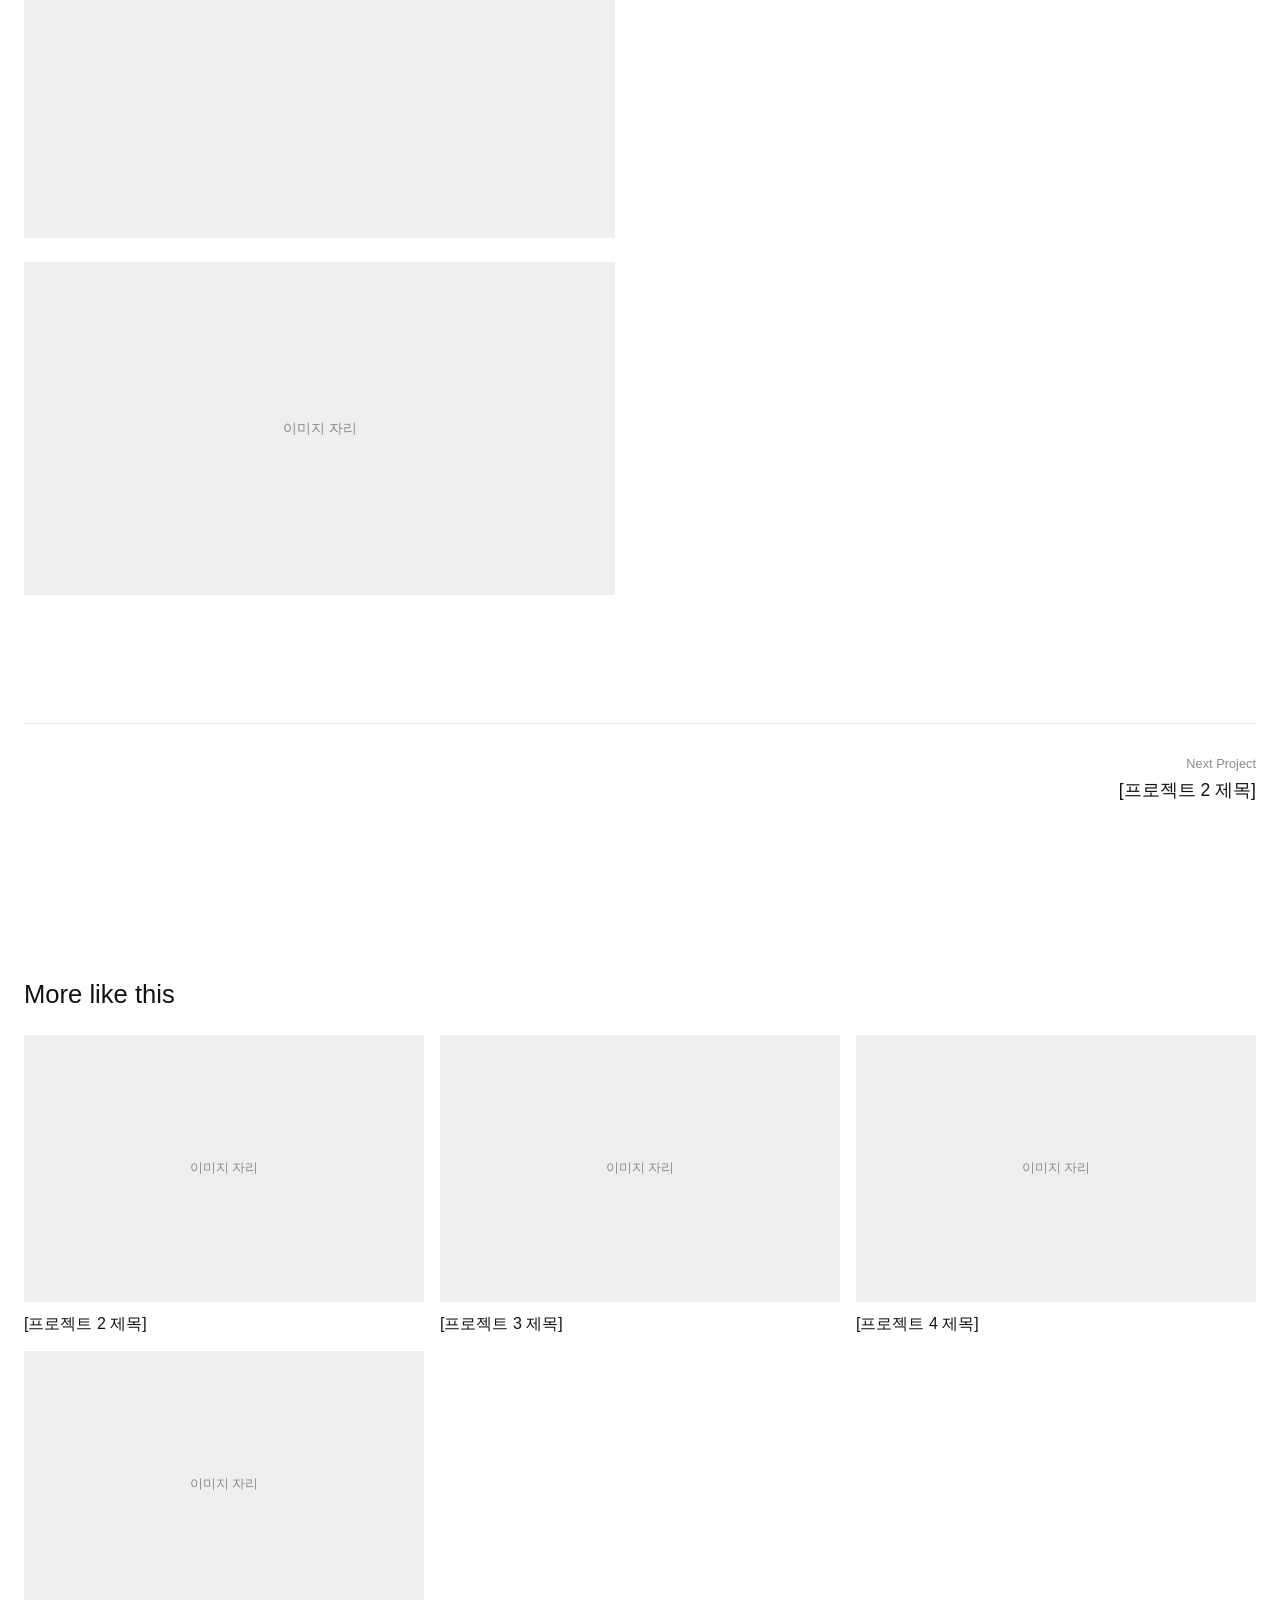
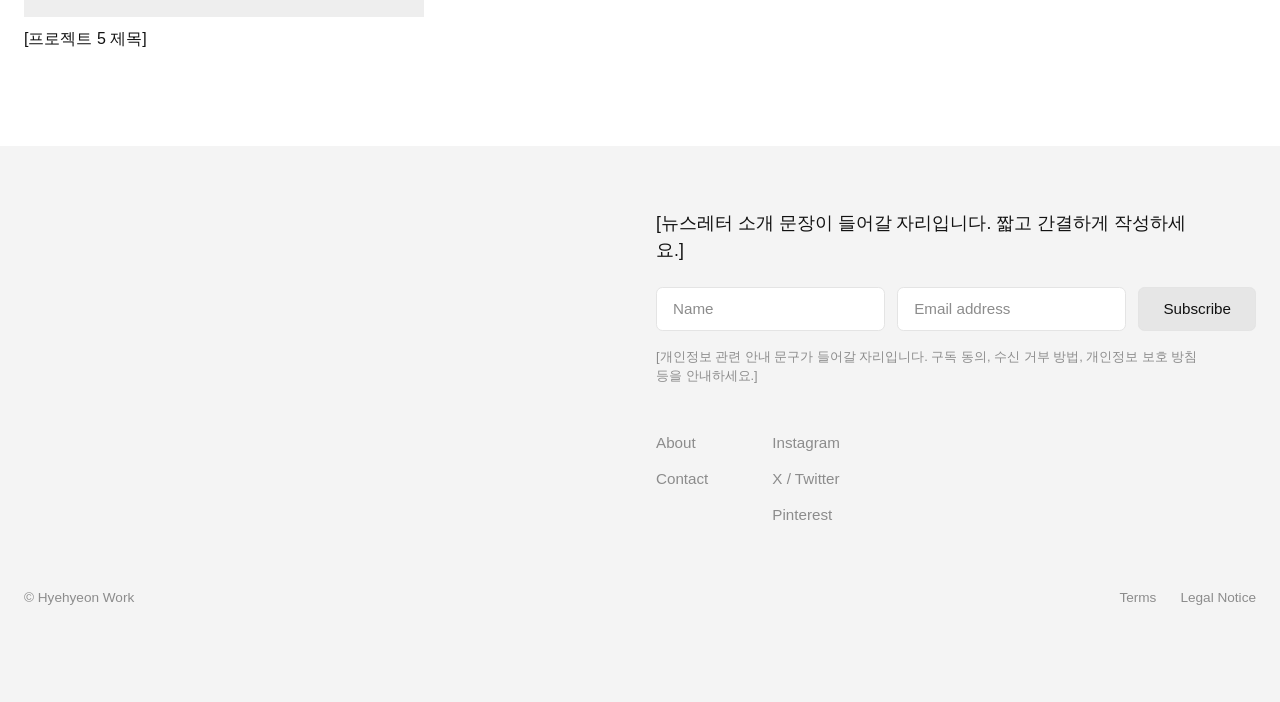
==== commit b1a0a5b8: "Add Contact page and unify project detail layout - Add contact.html + css/contact.css mirroring Mini" ====
--- a/projects/project-1.html
+++ b/projects/project-1.html
@@ -3,7 +3,7 @@
 <head>
   <meta charset="UTF-8" />
   <meta name="viewport" content="width=device-width, initial-scale=1, shrink-to-fit=no" />
-  <title>[프로젝트 1 제목] — [이름]</title>
+  <title>[프로젝트 1 제목] — Hyehyeon</title>
   <meta name="description" content="[프로젝트 1 한 줄 소개가 들어갈 자리입니다.]" />
   <link rel="icon" href="data:image/svg+xml,%3Csvg xmlns='http://www.w3.org/2000/svg' viewBox='0 0 100 100'%3E%3Ccircle cx='50' cy='50' r='50' fill='%230033ff'/%3E%3C/svg%3E" />
   <link rel="stylesheet" href="../css/home.css" />
@@ -15,7 +15,7 @@
 
     <div class="mm-pd-top">
       <p class="mm-pd-breadcrumb">
-        <a href="../index.html">[이름]</a>
+        <a href="../index.html">Hyehyeon</a>
         <span>/</span>
         <span>[카테고리]</span>
         <span>/</span>
@@ -128,7 +128,7 @@
         <nav class="mm-footer-nav" aria-label="Footer navigation">
           <div class="mm-footer-col">
             <a href="#">About</a>
-            <a href="#">Contact</a>
+            <a href="../contact.html">Contact</a>
           </div>
           <div class="mm-footer-col">
             <a href="#">Instagram</a>
@@ -140,7 +140,7 @@
     </div>
 
     <div class="mm-footer-bottom">
-      <span class="mm-footer-copy">© 2026 [이름]</span>
+      <span class="mm-footer-copy">© Hyehyeon Work</span>
       <span class="mm-footer-legal">
         <a href="#">Terms</a>
         <a href="#">Legal Notice</a>
@@ -162,7 +162,7 @@
     <a href="../index.html#about">About</a>
     <a href="../index.html#projects">Work</a>
     <a href="../index.html#archive">Archive</a>
-    <a href="../index.html#contact">Contact</a>
+    <a href="../contact.html">Contact</a>
   </div>
 
   <script src="../js/home.js"></script>
--- a/css/home.css
+++ b/css/home.css
@@ -99,6 +99,13 @@
   gap: var(--mm-gap);
   margin: 0 var(--mm-margin) 6rem;
 }
+/* Home project grid only (targets index.html's #projectList so the
+   "More like this" .mm-grid on project detail pages stays full-bleed).
+   Equal fixed left/right gutter — no max-width cap, so cards stay as
+   large as the viewport allows instead of shrinking the whole grid. */
+#projectList {
+  margin: 0 6rem 6rem;
+}
 .mm-card { display: block; }
 .mm-card-media {
   aspect-ratio: 3 / 2;
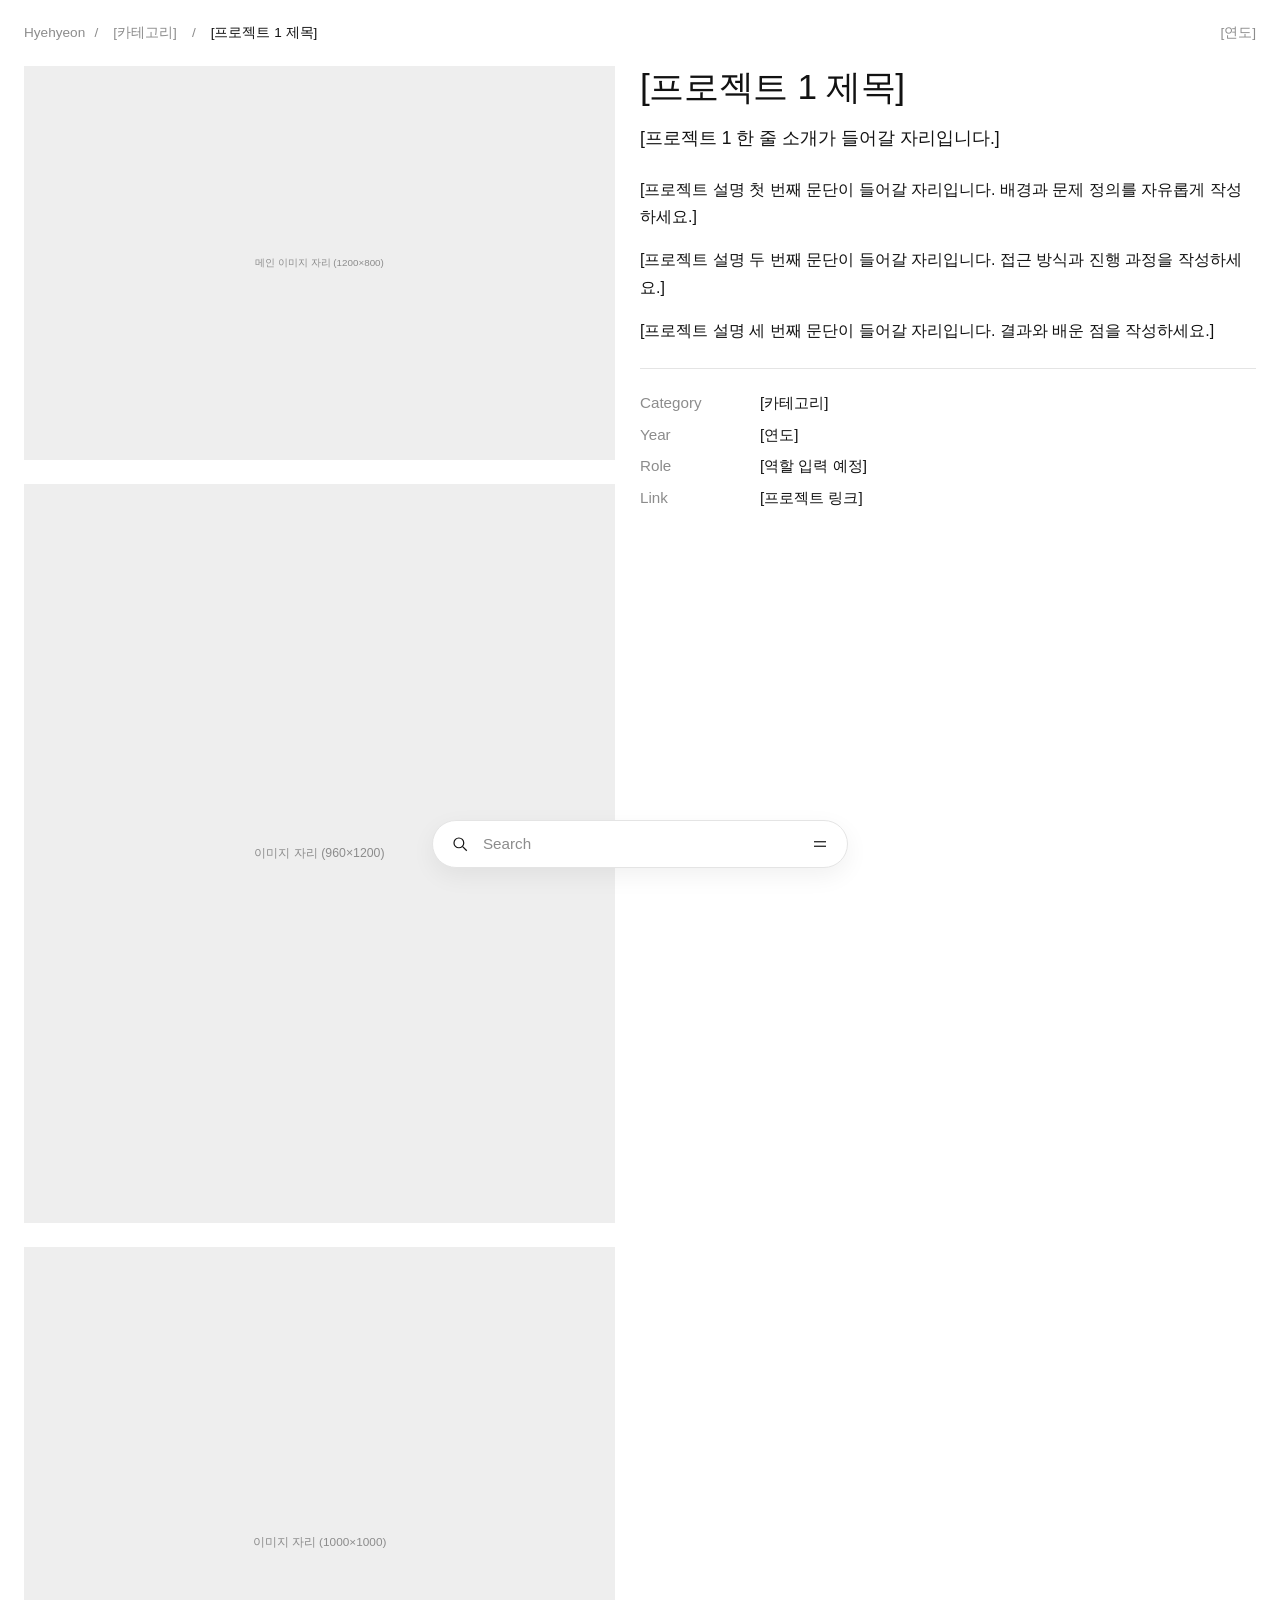
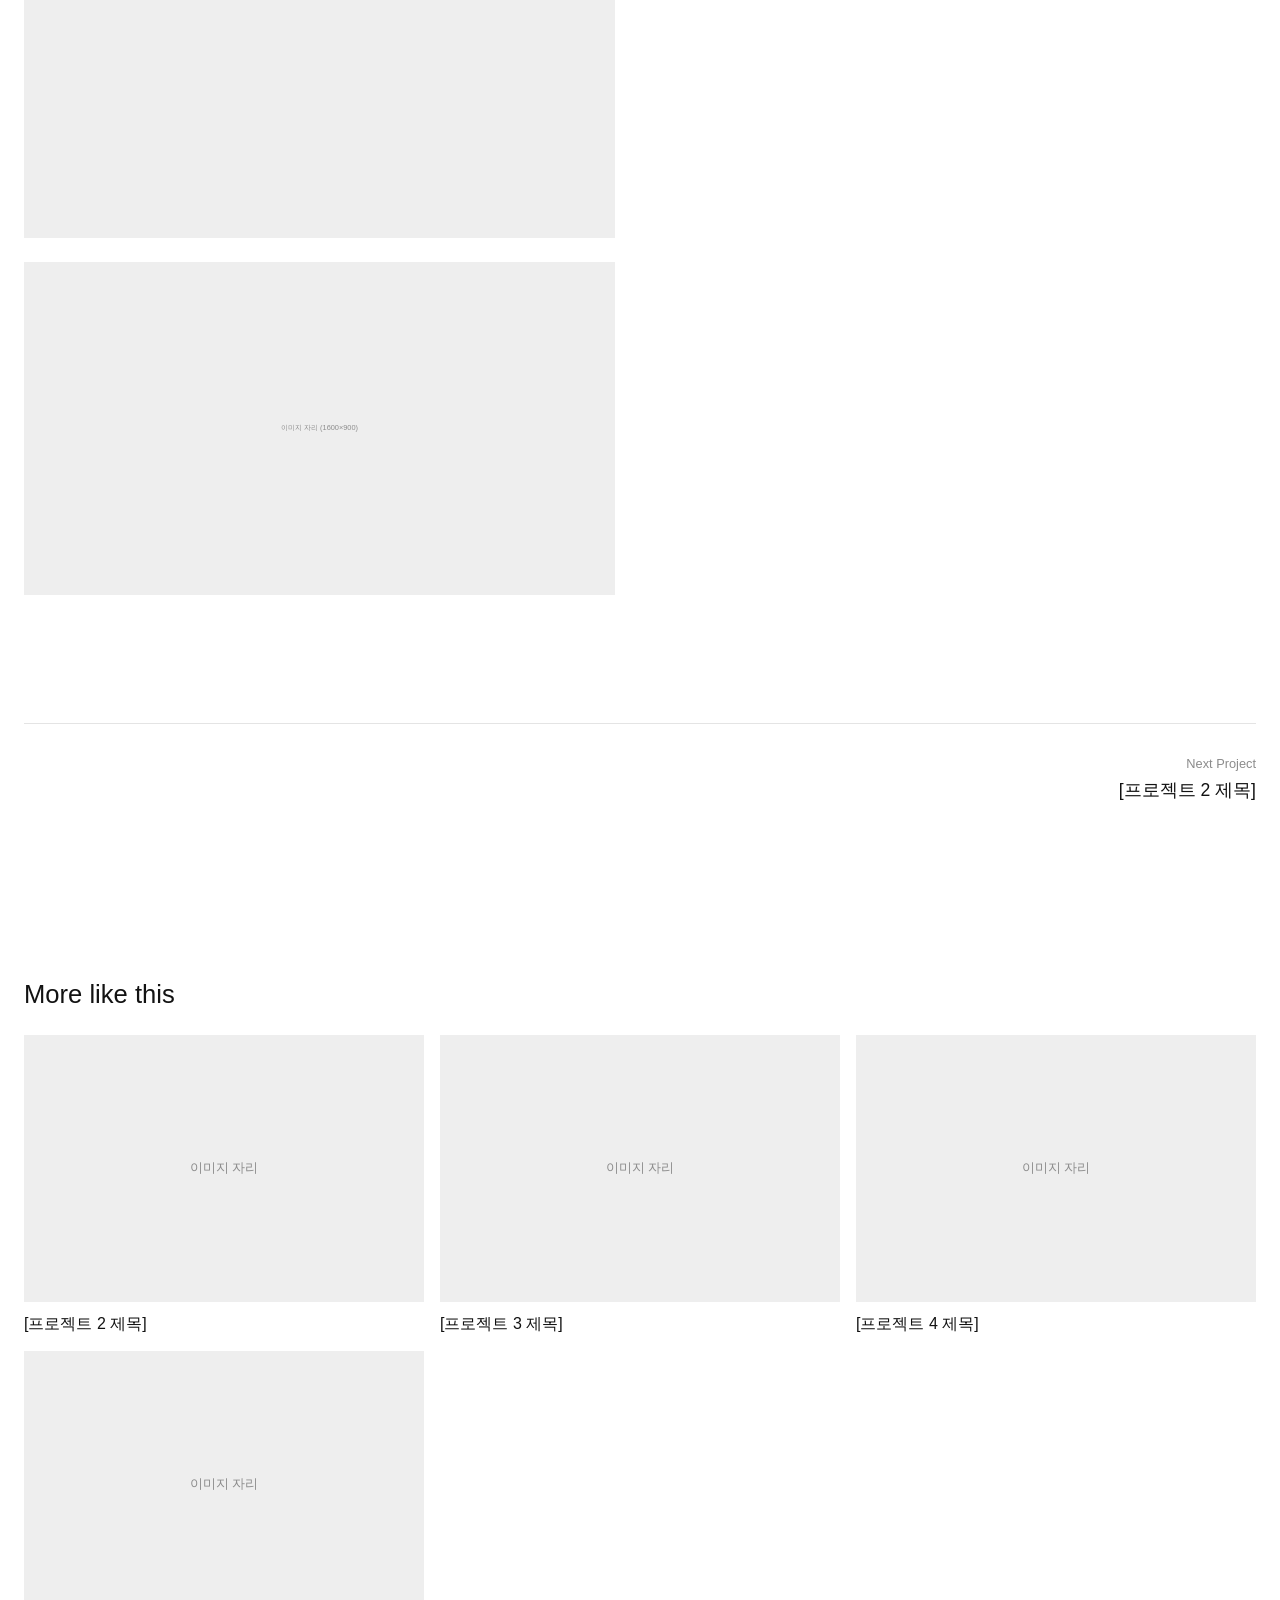
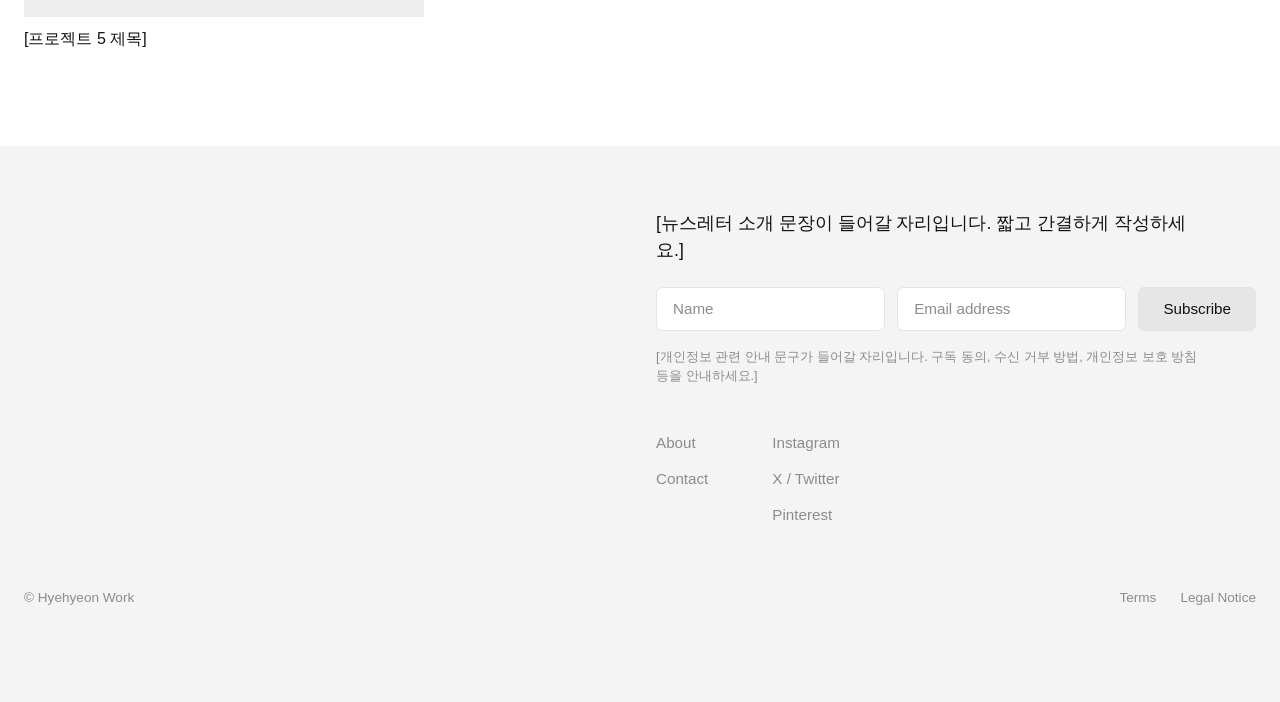
==== commit 12957bcc: "Wire project-1 placeholder images into detail page Co-Authored-By: Claude Opus 5.5 <noreply@anthropi" ====
--- a/projects/project-1.html
+++ b/projects/project-1.html
@@ -27,10 +27,10 @@
     <div class="mm-pd-columns">
 
       <div class="mm-pd-media">
-        <div class="mm-pd-figure ratio-3-2"><span>메인 이미지 자리</span></div>
-        <div class="mm-pd-figure ratio-4-5"><span>이미지 자리</span></div>
-        <div class="mm-pd-figure ratio-1-1"><span>이미지 자리</span></div>
-        <div class="mm-pd-figure ratio-16-9"><span>이미지 자리</span></div>
+        <img src="../images/projects/project-1/01-main.svg" width="1200" height="800" alt="[프로젝트 1 메인 이미지 설명]" />
+        <img src="../images/projects/project-1/02.svg" width="960" height="1200" alt="[프로젝트 1 이미지 설명]" loading="lazy" />
+        <img src="../images/projects/project-1/03.svg" width="1000" height="1000" alt="[프로젝트 1 이미지 설명]" loading="lazy" />
+        <img src="../images/projects/project-1/04.svg" width="1600" height="900" alt="[프로젝트 1 이미지 설명]" loading="lazy" />
       </div>
 
       <div class="mm-pd-info">
--- a/css/home.css
+++ b/css/home.css
@@ -22,6 +22,7 @@
   background: var(--mm-bg);
   color: var(--mm-fg);
   line-height: 1.3;
+  overflow-x: hidden;
 }
 a { color: inherit; text-decoration: none; }
 button { font: inherit; background: none; border: none; cursor: pointer; color: inherit; }
@@ -38,7 +39,7 @@
 /* ---- Header (left brand rail) ---- */
 .mm-header {
   flex: 0 0 var(--mm-rail);
-  padding: 0 0 0 1.5rem;
+  padding: 0 0 0 var(--mm-margin);
 }
 .mm-logo {
   font-size: 1.05rem;
@@ -55,7 +56,7 @@
 .mm-visual-track {
   display: flex;
   gap: 1rem;
-  padding: 0 1.5rem 0 0;
+  padding: 0 var(--mm-margin) 0 0;
   overflow-x: auto;
   -webkit-overflow-scrolling: touch;
   scrollbar-width: none;
@@ -82,7 +83,7 @@
 
 /* ---- Hero ---- */
 .mm-hero {
-  padding: 0 1.5rem 3rem var(--mm-rail);
+  padding: 0 var(--mm-margin) 3rem var(--mm-rail);
   max-width: calc(46rem + var(--mm-rail));
 }
 .mm-hero p {
@@ -141,7 +142,7 @@
 .mm-footer {
   background: #f4f4f4;
   margin-top: 2rem;
-  padding: 4rem 1.5rem 6rem;
+  padding: 4rem var(--mm-margin) 6rem;
 }
 .mm-footer-top {
   display: grid;
@@ -205,10 +206,16 @@
   gap: 1rem;
 }
 .mm-footer-col a {
+  position: relative;
   font-size: .95rem;
   color: var(--mm-muted);
 }
 .mm-footer-col a:hover { color: var(--mm-fg); }
+.mm-footer-col a::after {
+  content: "";
+  position: absolute;
+  inset: -8px 0;
+}
 
 .mm-footer-bottom {
   display: flex;
@@ -270,3 +277,111 @@
   border-radius: .5rem;
 }
 .mm-nav-menu-panel a:hover { background: var(--mm-card-bg); }
+
+/* ==========================================================================
+   Responsive — tablet (<=1024px), mobile (<=768px), small mobile (<=480px).
+   Same components/desktop structure throughout; --mm-margin and --mm-rail
+   are redeclared per breakpoint so every rule that reads them (here, in
+   detail.css, and in contact.css) adapts from one place.
+   ========================================================================== */
+
+/* ---- Tablet ---- */
+@media (max-width: 1024px) {
+  :root {
+    --mm-rail: 10rem;
+  }
+
+  .mm-visual-item { flex-basis: 55%; }
+
+  .mm-grid { grid-template-columns: repeat(2, 1fr); }
+  #projectList { grid-template-columns: repeat(2, 1fr); margin: 0 var(--mm-margin) 4rem; }
+
+  .mm-nav-search,
+  .mm-nav-menu {
+    min-width: 44px;
+    min-height: 44px;
+    justify-content: center;
+  }
+}
+
+/* ---- Mobile ---- */
+@media (max-width: 768px) {
+  :root {
+    --mm-margin: 1.25rem;
+  }
+
+  .mm-hero-row {
+    flex-direction: column;
+    gap: 0;
+    padding-top: 1rem;
+  }
+  .mm-header {
+    flex: 0 0 auto;
+    width: 100%;
+    padding: 0 var(--mm-margin);
+    margin-bottom: .75rem;
+  }
+  .mm-visual-slider { width: 100%; margin-bottom: 2rem; }
+  .mm-visual-track {
+    padding-left: var(--mm-margin);
+    scroll-padding-left: var(--mm-margin);
+    scroll-snap-type: x mandatory;
+  }
+  .mm-visual-item {
+    flex-basis: 77%;
+    scroll-snap-align: start;
+  }
+
+  .mm-hero {
+    padding: 0 var(--mm-margin) 2rem;
+    padding-left: var(--mm-margin);
+    max-width: none;
+  }
+  .mm-hero p {
+    font-size: 1.15rem;
+    line-height: 1.45;
+  }
+
+  .mm-grid {
+    grid-template-columns: 1fr;
+    gap: 1.5rem;
+    margin-bottom: 3rem;
+  }
+  #projectList { grid-template-columns: 1fr; margin-bottom: 3rem; }
+
+  .mm-footer { padding: 3rem var(--mm-margin) 7rem; }
+  .mm-footer-top { grid-template-columns: 1fr; gap: 2.5rem; }
+  .mm-footer-spacer { display: none; }
+  .mm-footer-form { flex-direction: column; }
+  .mm-footer-input,
+  .mm-footer-submit { width: 100%; }
+  .mm-footer-nav { flex-direction: column; gap: 2rem; }
+  .mm-footer-bottom {
+    flex-wrap: wrap;
+    gap: .75rem;
+    margin-top: 3rem;
+  }
+
+  .mm-nav-capsule {
+    min-width: 0;
+    width: calc(100% - 2rem);
+    max-width: 26rem;
+    bottom: 1.25rem;
+  }
+  .mm-nav-menu-panel { bottom: 4.75rem; }
+}
+
+/* ---- Small mobile ---- */
+@media (max-width: 480px) {
+  :root {
+    --mm-margin: 1rem;
+  }
+
+  .mm-visual-item { flex-basis: 77%; }
+  .mm-hero p { font-size: 1.05rem; }
+
+  .mm-nav-capsule {
+    gap: .6rem;
+    padding: 0 .9rem;
+  }
+}
--- a/css/detail.css
+++ b/css/detail.css
@@ -74,12 +74,10 @@
 .mm-detail-body p:last-child { margin-bottom: 0; }
 
 /* ==========================================================================
-   Project detail — two-column layout (v2).
-   Currently used by project-1.html only; project-2~5 still use the
-   .mm-detail-* linear layout above until they're migrated to this.
+   Project detail — two-column layout, used by all project-N.html pages.
    ========================================================================== */
 .mm-pd {
-  padding: 0 1.5rem;
+  padding: 0 var(--mm-margin);
 }
 
 .mm-pd-top {
@@ -93,8 +91,13 @@
   font-size: .85rem;
   color: var(--mm-muted);
 }
-.mm-pd-breadcrumb a { color: var(--mm-muted); }
+.mm-pd-breadcrumb a { position: relative; color: var(--mm-muted); }
 .mm-pd-breadcrumb a:hover { color: var(--mm-fg); }
+.mm-pd-breadcrumb a::after {
+  content: "";
+  position: absolute;
+  inset: -10px -2px;
+}
 .mm-pd-breadcrumb span { margin: 0 .35rem; }
 .mm-pd-breadcrumb .is-current { color: var(--mm-fg); }
 .mm-pd-date {
@@ -198,7 +201,7 @@
   padding-top: 5rem;
 }
 .mm-related-title {
-  margin: 0 1.5rem 1.5rem;
+  margin: 0 var(--mm-margin) 1.5rem;
   font-size: 1.6rem;
   font-weight: 400;
   color: var(--mm-fg);
@@ -210,7 +213,7 @@
   align-items: flex-start;
   justify-content: space-between;
   gap: 2rem;
-  margin: 4rem 1.5rem 6rem;
+  margin: 4rem var(--mm-margin) 6rem;
   padding-top: 2rem;
   border-top: 1px solid var(--mm-border);
 }
@@ -233,3 +236,55 @@
   color: var(--mm-fg);
 }
 .mm-pager-link:hover .mm-pager-title { text-decoration: underline; }
+
+/* ==========================================================================
+   Responsive — tablet (<=1024px), mobile (<=768px), small mobile (<=480px).
+   --mm-margin/--mm-rail are redeclared in home.css per breakpoint; the
+   rules below only touch what's specific to the detail-page layout.
+   ========================================================================== */
+
+/* ---- Tablet ---- */
+@media (max-width: 1024px) {
+  .mm-pd-columns { gap: 3%; }
+  .mm-pd-media { flex-basis: 44%; }
+}
+
+/* ---- Mobile: stack columns, info first, sticky off ---- */
+@media (max-width: 768px) {
+  .mm-pd-columns {
+    flex-direction: column;
+    gap: 2rem;
+    padding-bottom: 3rem;
+  }
+  .mm-pd-info {
+    order: -1;
+    position: static;
+    top: auto;
+  }
+  .mm-pd-media { flex-basis: auto; width: 100%; }
+
+  .mm-pd-title { font-size: 1.7rem; }
+  .mm-pd-intro { font-size: 1rem; }
+
+  .mm-related { padding-top: 3rem; }
+  .mm-related-title { font-size: 1.3rem; margin-bottom: 1rem; }
+
+  .mm-pager {
+    flex-direction: column;
+    align-items: flex-start;
+    gap: 1rem;
+    margin: 3rem var(--mm-margin) 4rem;
+  }
+  .mm-pager-next {
+    margin-left: 0;
+    align-items: flex-start;
+    text-align: left;
+  }
+}
+
+/* ---- Small mobile ---- */
+@media (max-width: 480px) {
+  .mm-pd-title { font-size: 1.5rem; }
+  .mm-pd-meta div { gap: 1rem; }
+  .mm-pd-meta dt { flex-basis: 5rem; }
+}
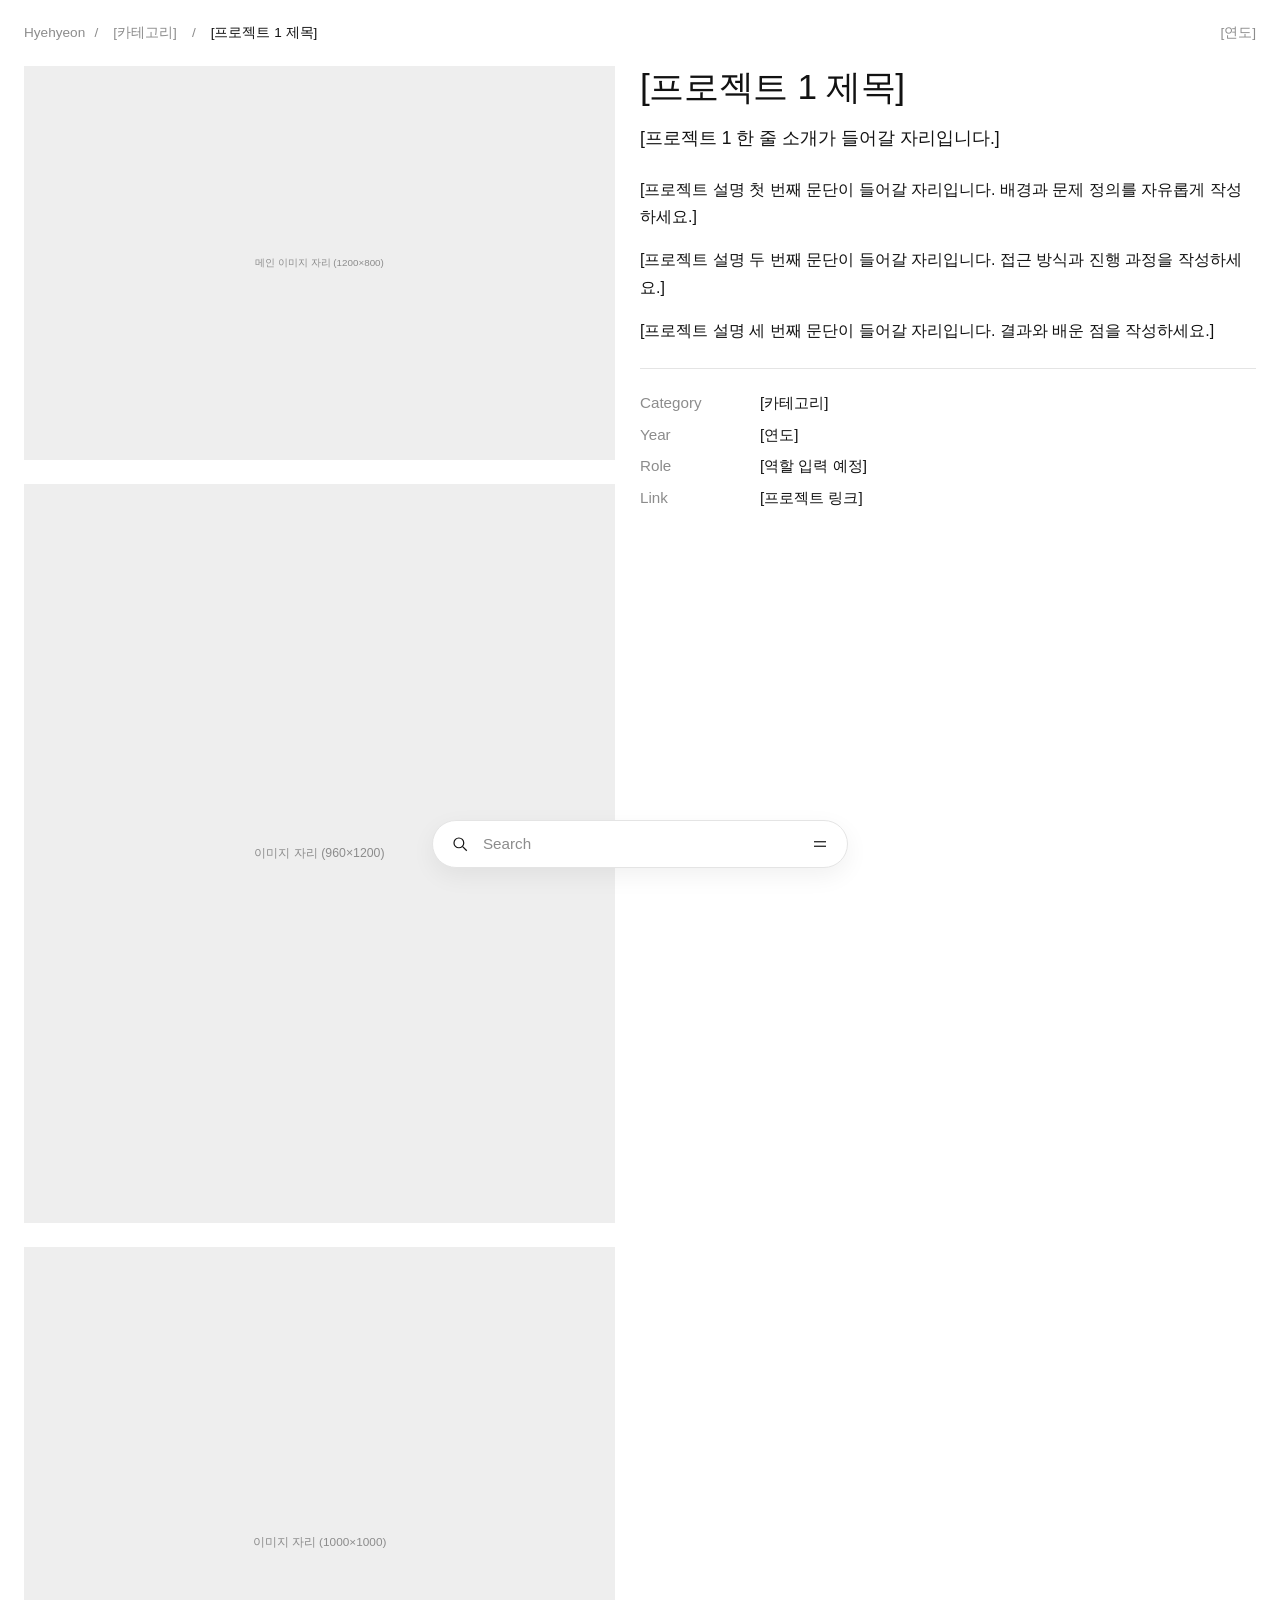
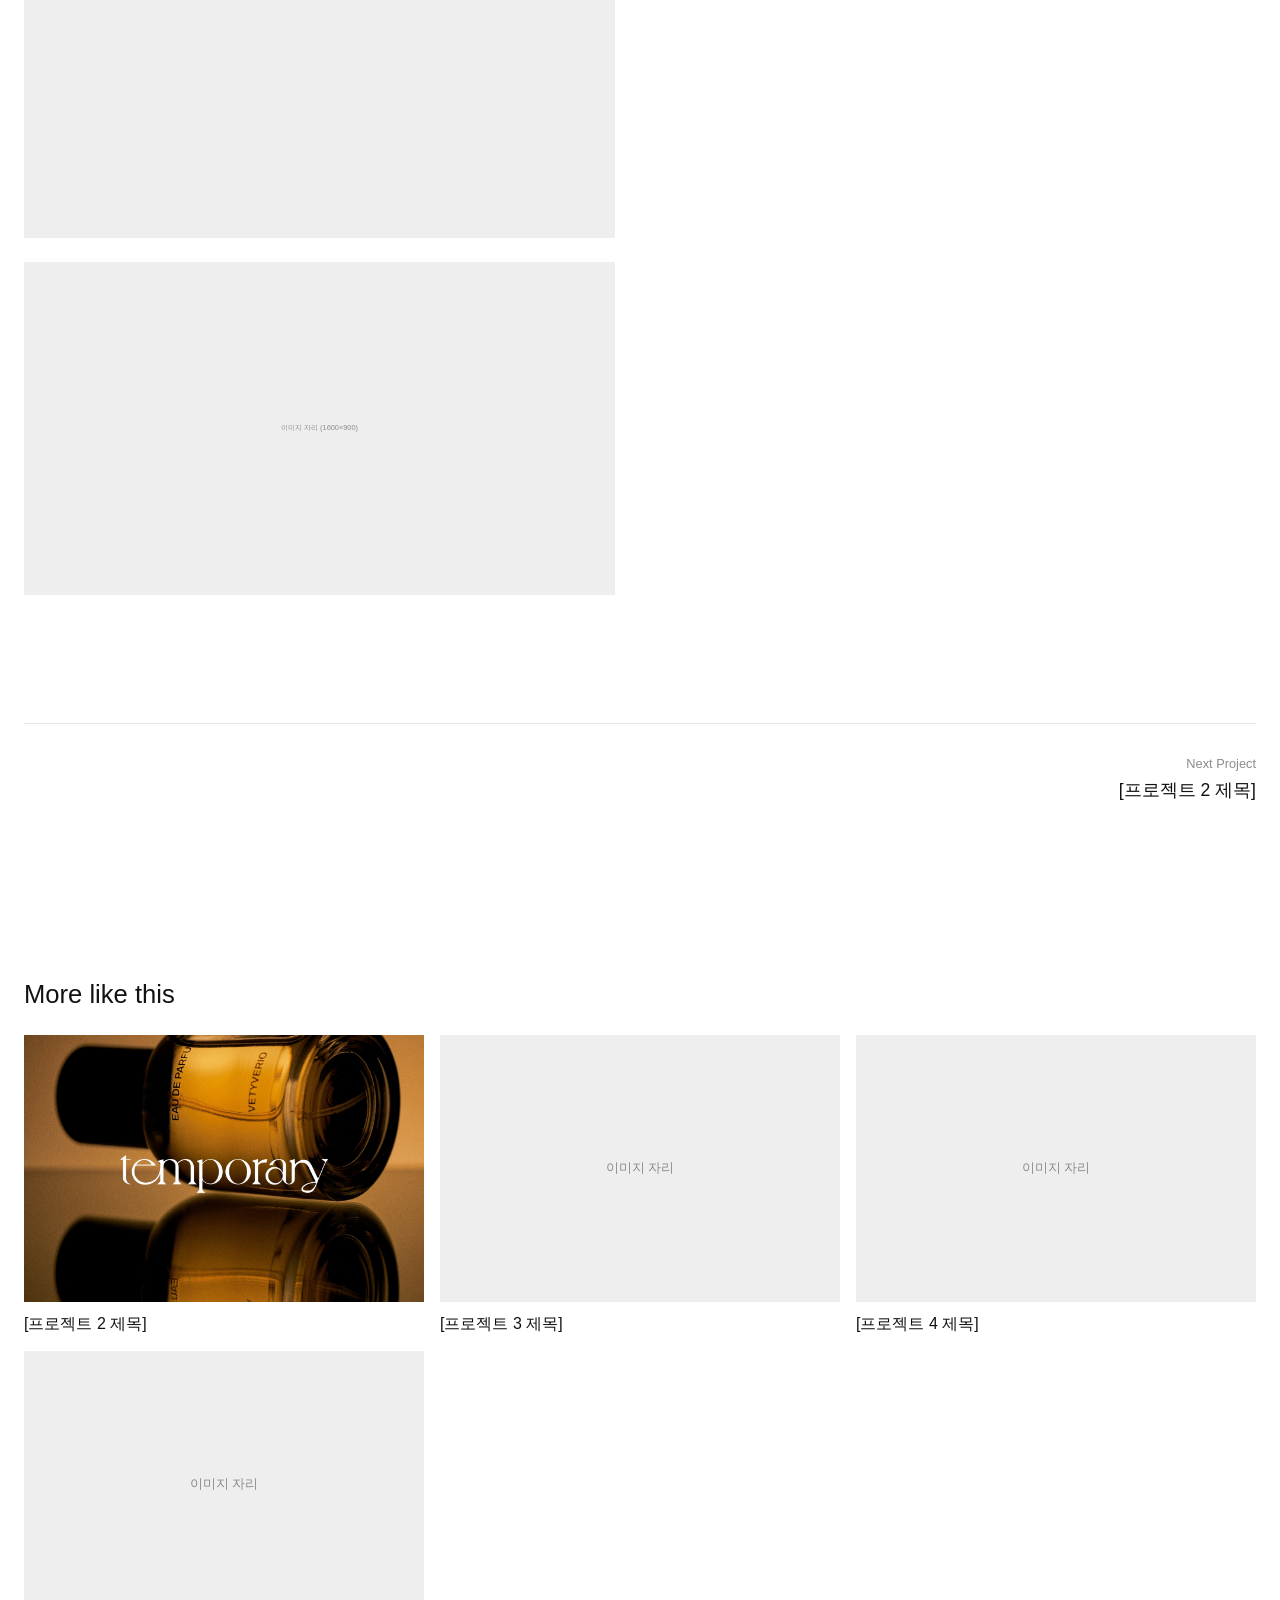
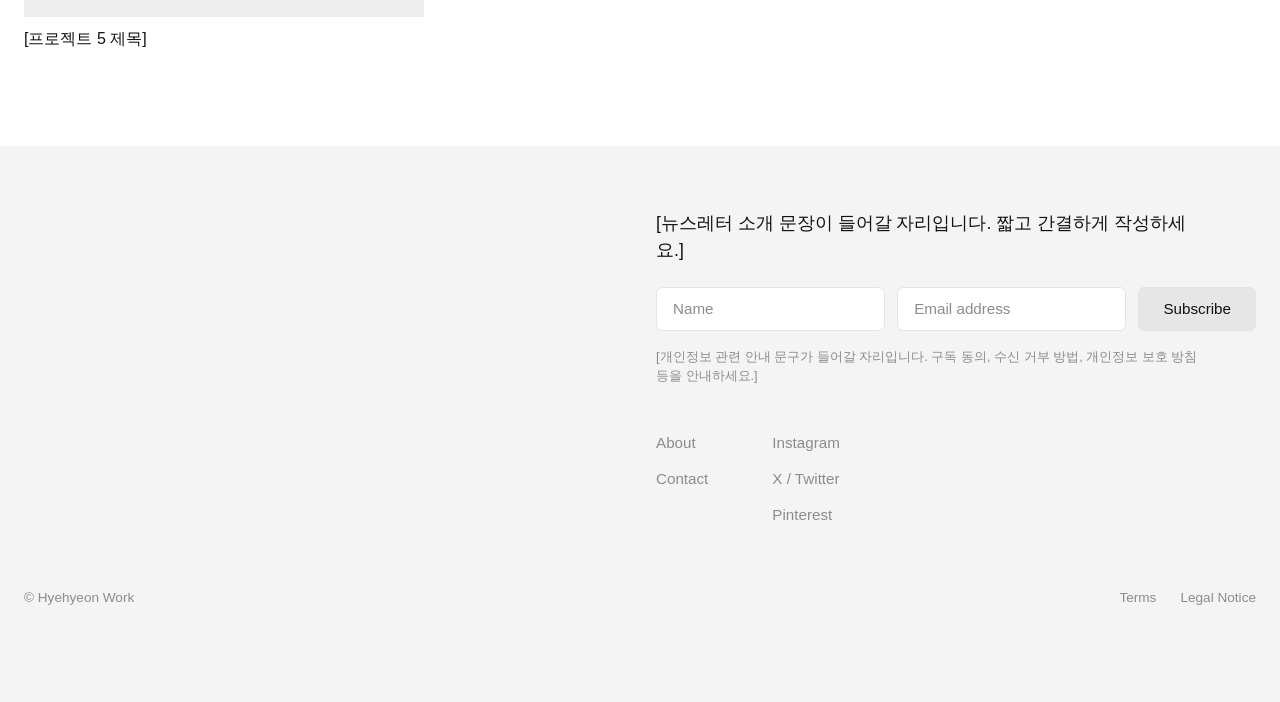
==== commit 46b6f7bc: "Add project-2 thumbnail to Home and related cards Keep the full-resolution original out of the repo " ====
--- a/projects/project-1.html
+++ b/projects/project-1.html
@@ -81,7 +81,7 @@
     <div class="mm-grid">
 
       <a class="mm-card" href="project-2.html">
-        <div class="mm-card-media"><span>이미지 자리</span></div>
+        <div class="mm-card-media"><img src="../images/projects/project-2/thumbnail.jpg" width="1600" height="900" alt="[프로젝트 2 썸네일 설명]" loading="lazy" /></div>
         <div class="mm-card-caption">
           <span class="mm-card-title">[프로젝트 2 제목]</span>
         </div>
--- a/css/home.css
+++ b/css/home.css
@@ -120,6 +120,12 @@
 .mm-card-media span {
   font-size: .8rem;
   color: var(--mm-muted);
+}
+/* Real thumbnails: fill the 3:2 frame regardless of source ratio */
+.mm-card-media img {
+  width: 100%;
+  height: 100%;
+  object-fit: cover;
 }
 .mm-card:hover .mm-card-media { opacity: .85; }
 .mm-card-caption {
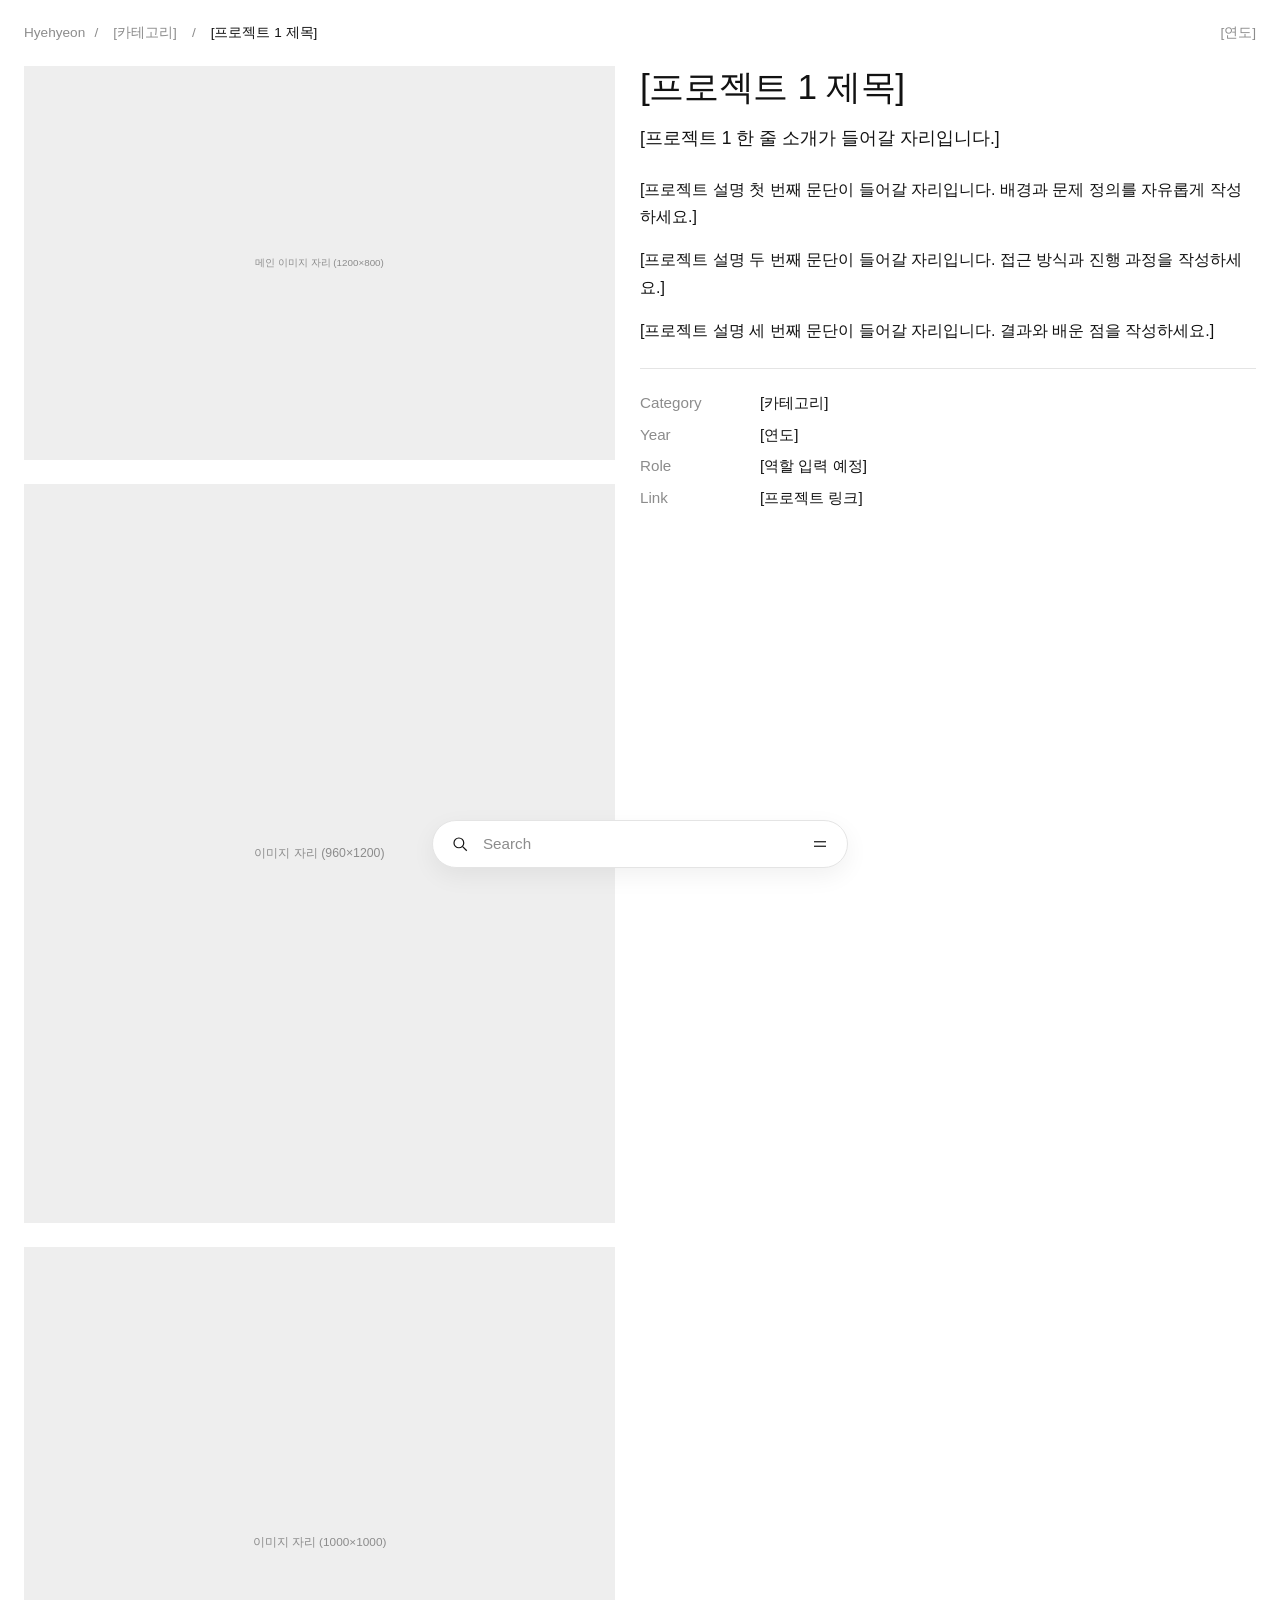
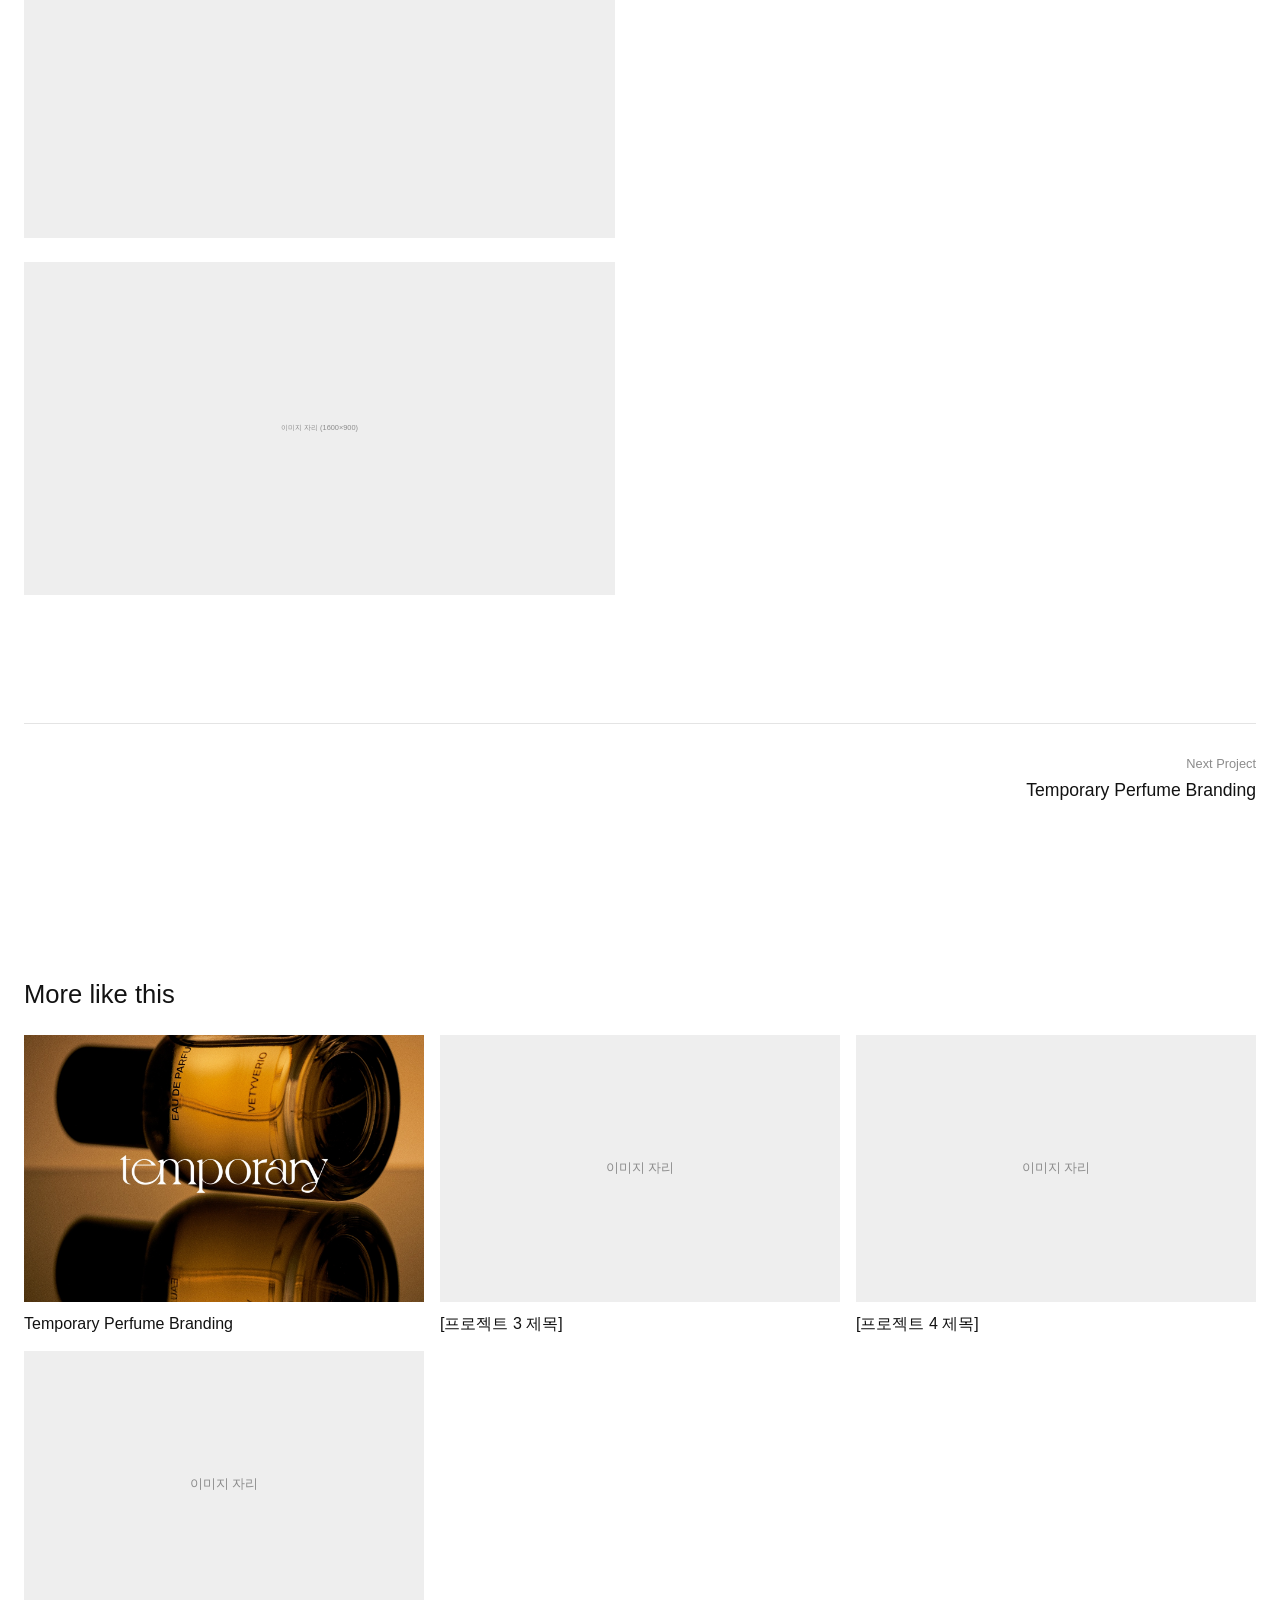
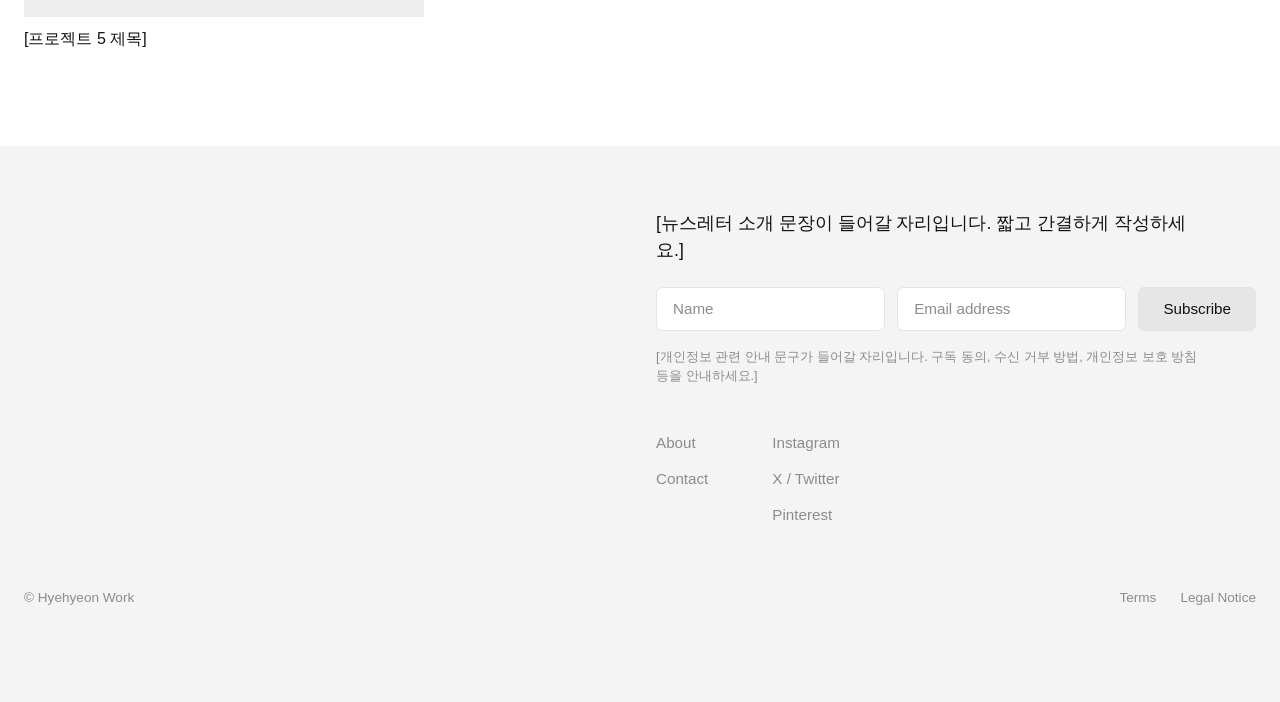
==== commit bf5fcc52: "Add Temporary Perfume Branding copy to project-2 Fill project-2 detail page with bilingual (KO/EN) i" ====
--- a/projects/project-1.html
+++ b/projects/project-1.html
@@ -72,7 +72,7 @@
     <span></span>
     <a class="mm-pager-link mm-pager-next" href="project-2.html">
       <span class="mm-pager-label">Next Project</span>
-      <span class="mm-pager-title">[프로젝트 2 제목]</span>
+      <span class="mm-pager-title">Temporary Perfume Branding</span>
     </a>
   </nav>
 
@@ -81,9 +81,9 @@
     <div class="mm-grid">
 
       <a class="mm-card" href="project-2.html">
-        <div class="mm-card-media"><img src="../images/projects/project-2/thumbnail.jpg" width="1600" height="900" alt="[프로젝트 2 썸네일 설명]" loading="lazy" /></div>
+        <div class="mm-card-media"><img src="../images/projects/project-2/thumbnail.jpg" width="1600" height="900" alt="Temporary 향수 보틀과 로고 타이포그래피" loading="lazy" /></div>
         <div class="mm-card-caption">
-          <span class="mm-card-title">[프로젝트 2 제목]</span>
+          <span class="mm-card-title">Temporary Perfume Branding</span>
         </div>
       </a>
 
--- a/css/detail.css
+++ b/css/detail.css
@@ -164,6 +164,12 @@
   color: var(--mm-fg);
   margin-bottom: 1.5rem;
 }
+/* Bilingual intro (KO + EN) grouped as one block, clearly separated
+   from the body. Pages with a single intro don't use this wrapper. */
+.mm-pd-lead { margin-bottom: 2.5rem; }
+.mm-pd-lead .mm-pd-intro { margin-bottom: .75rem; }
+.mm-pd-lead .mm-pd-intro:last-child { margin-bottom: 0; }
+
 .mm-pd-body p {
   font-size: 1rem;
   line-height: 1.7;
